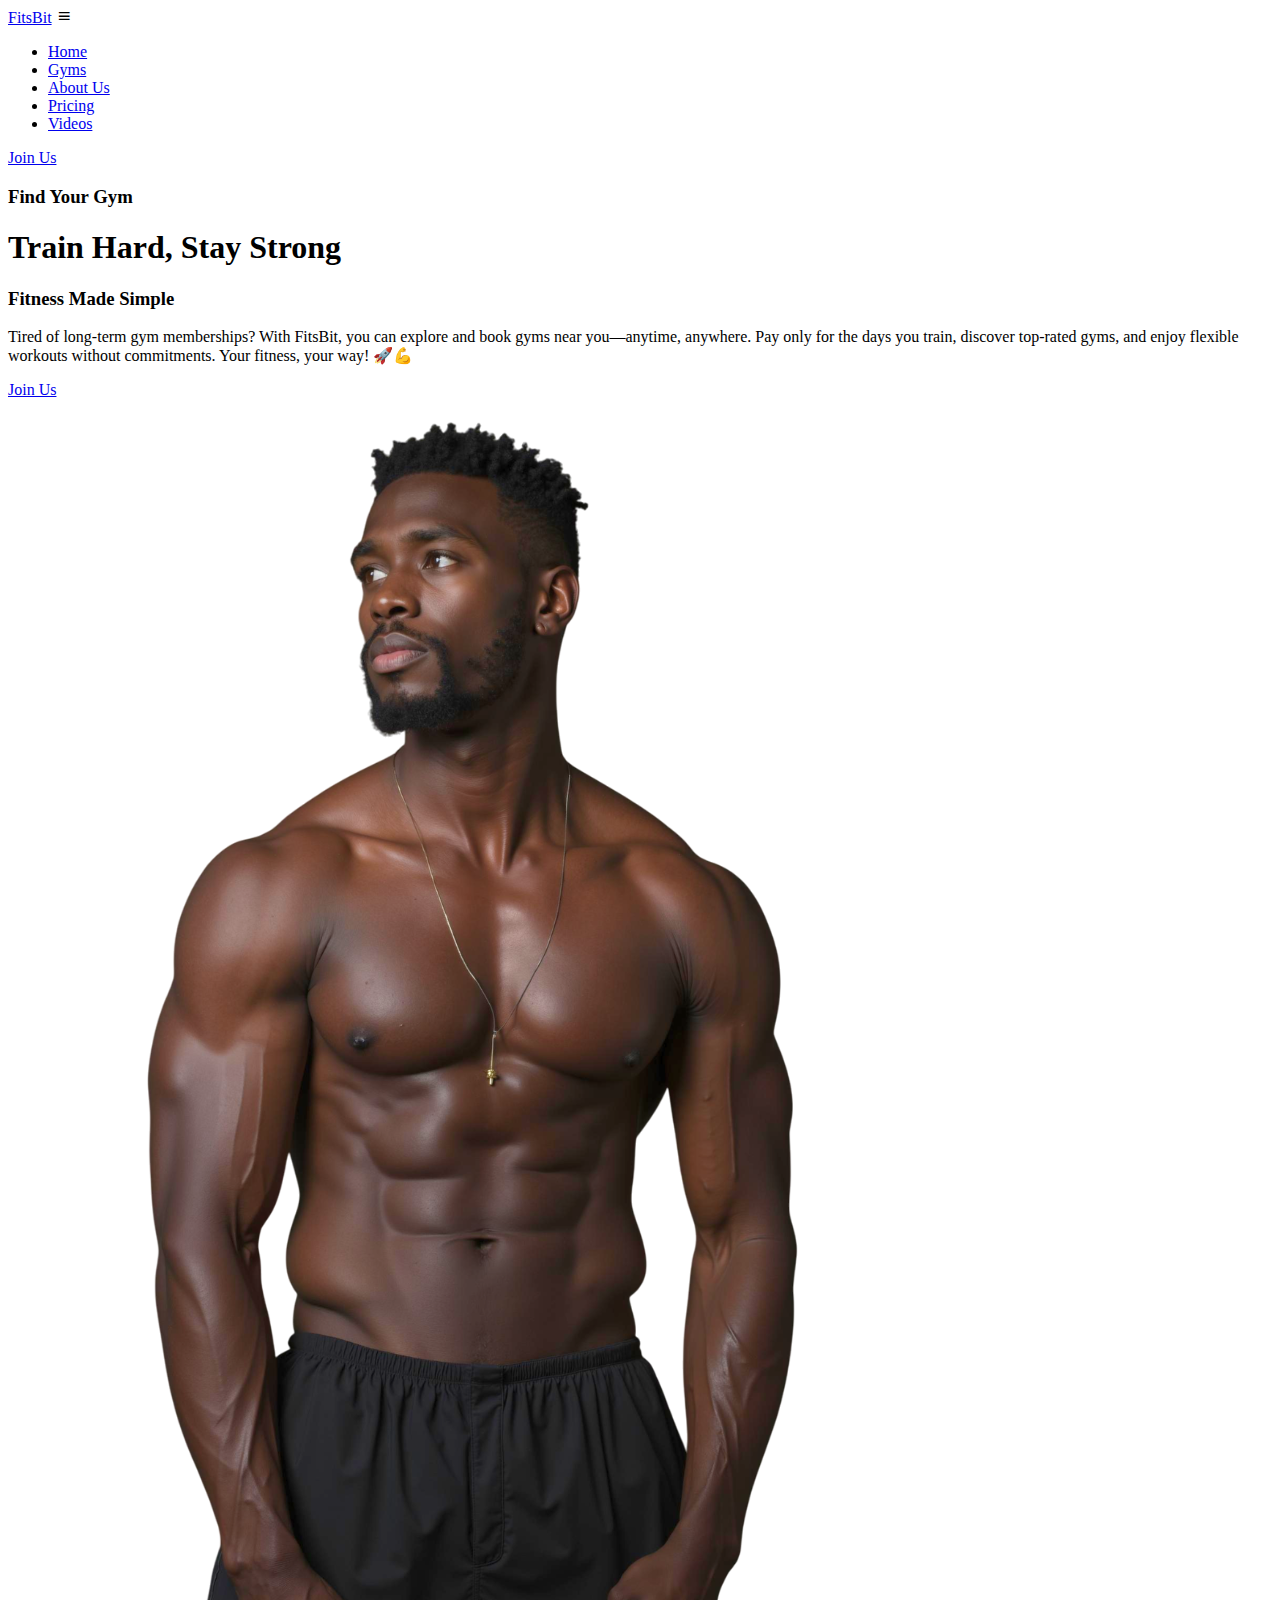
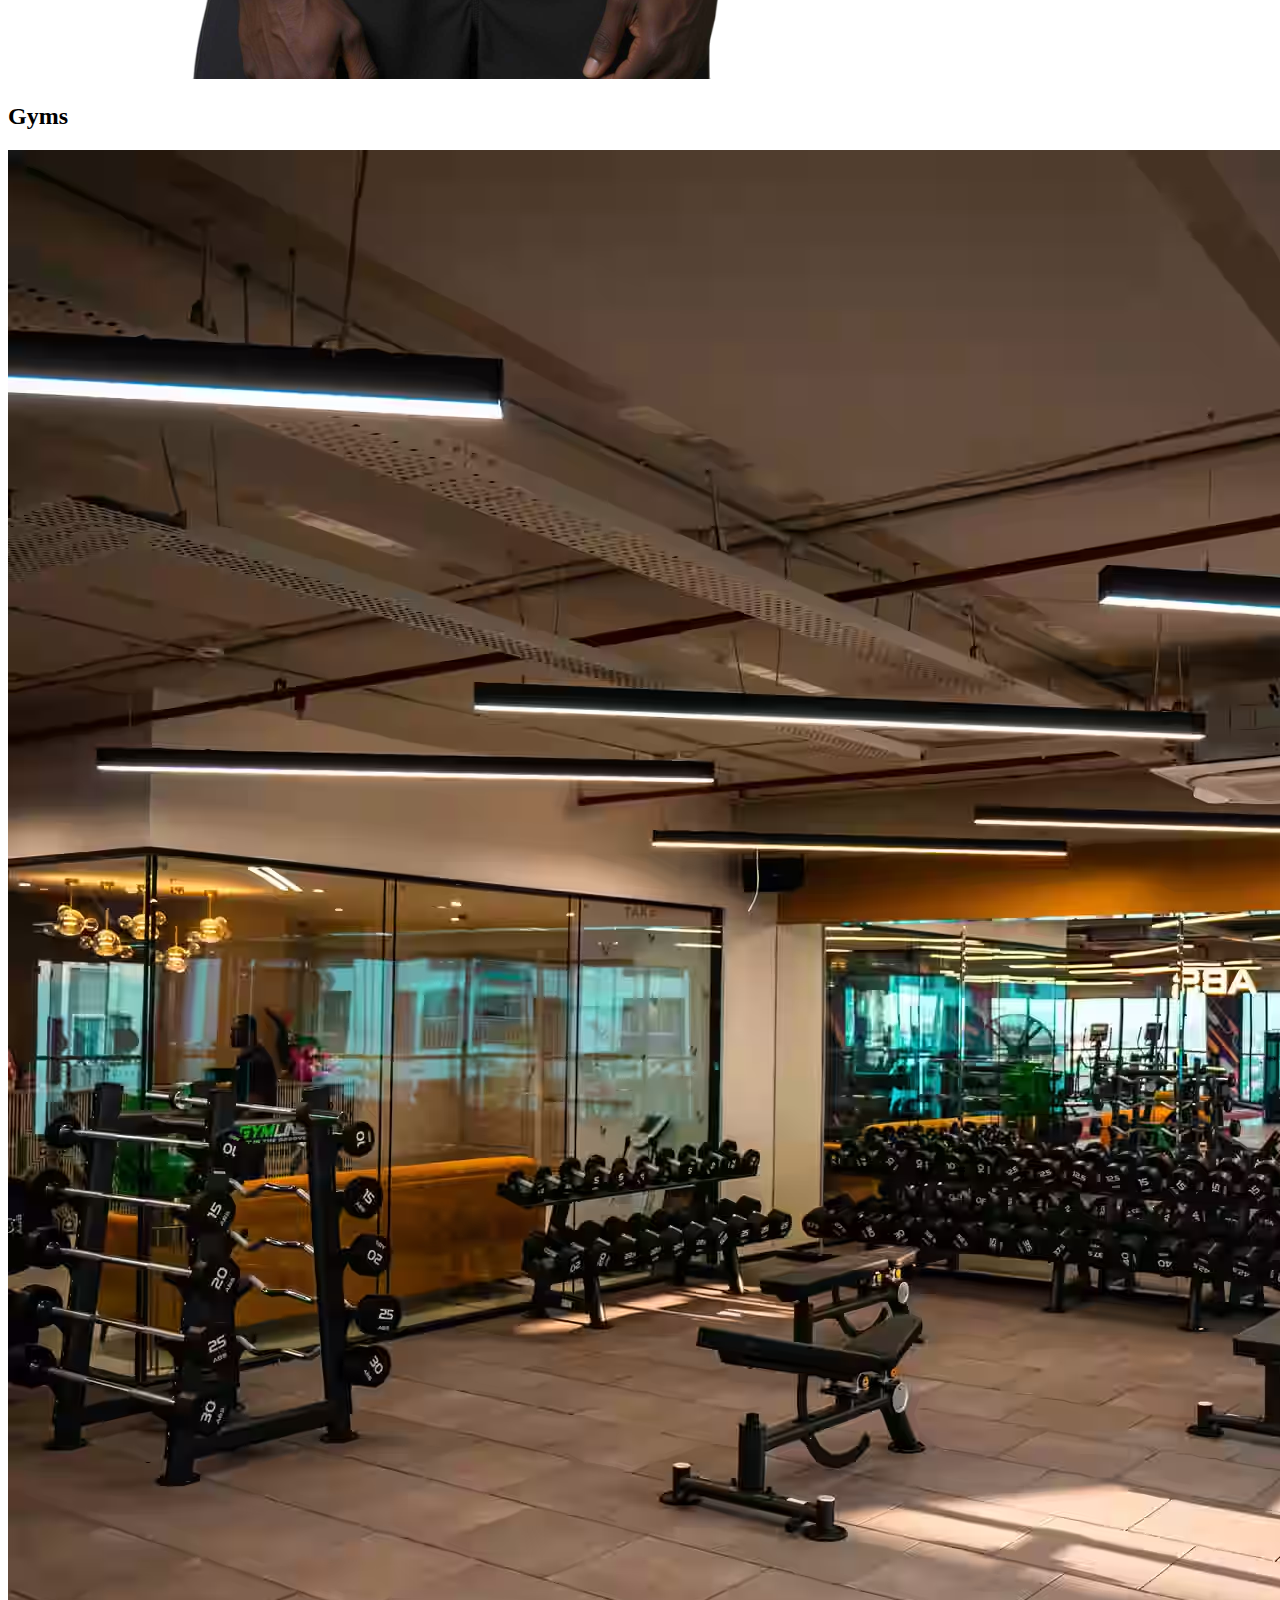
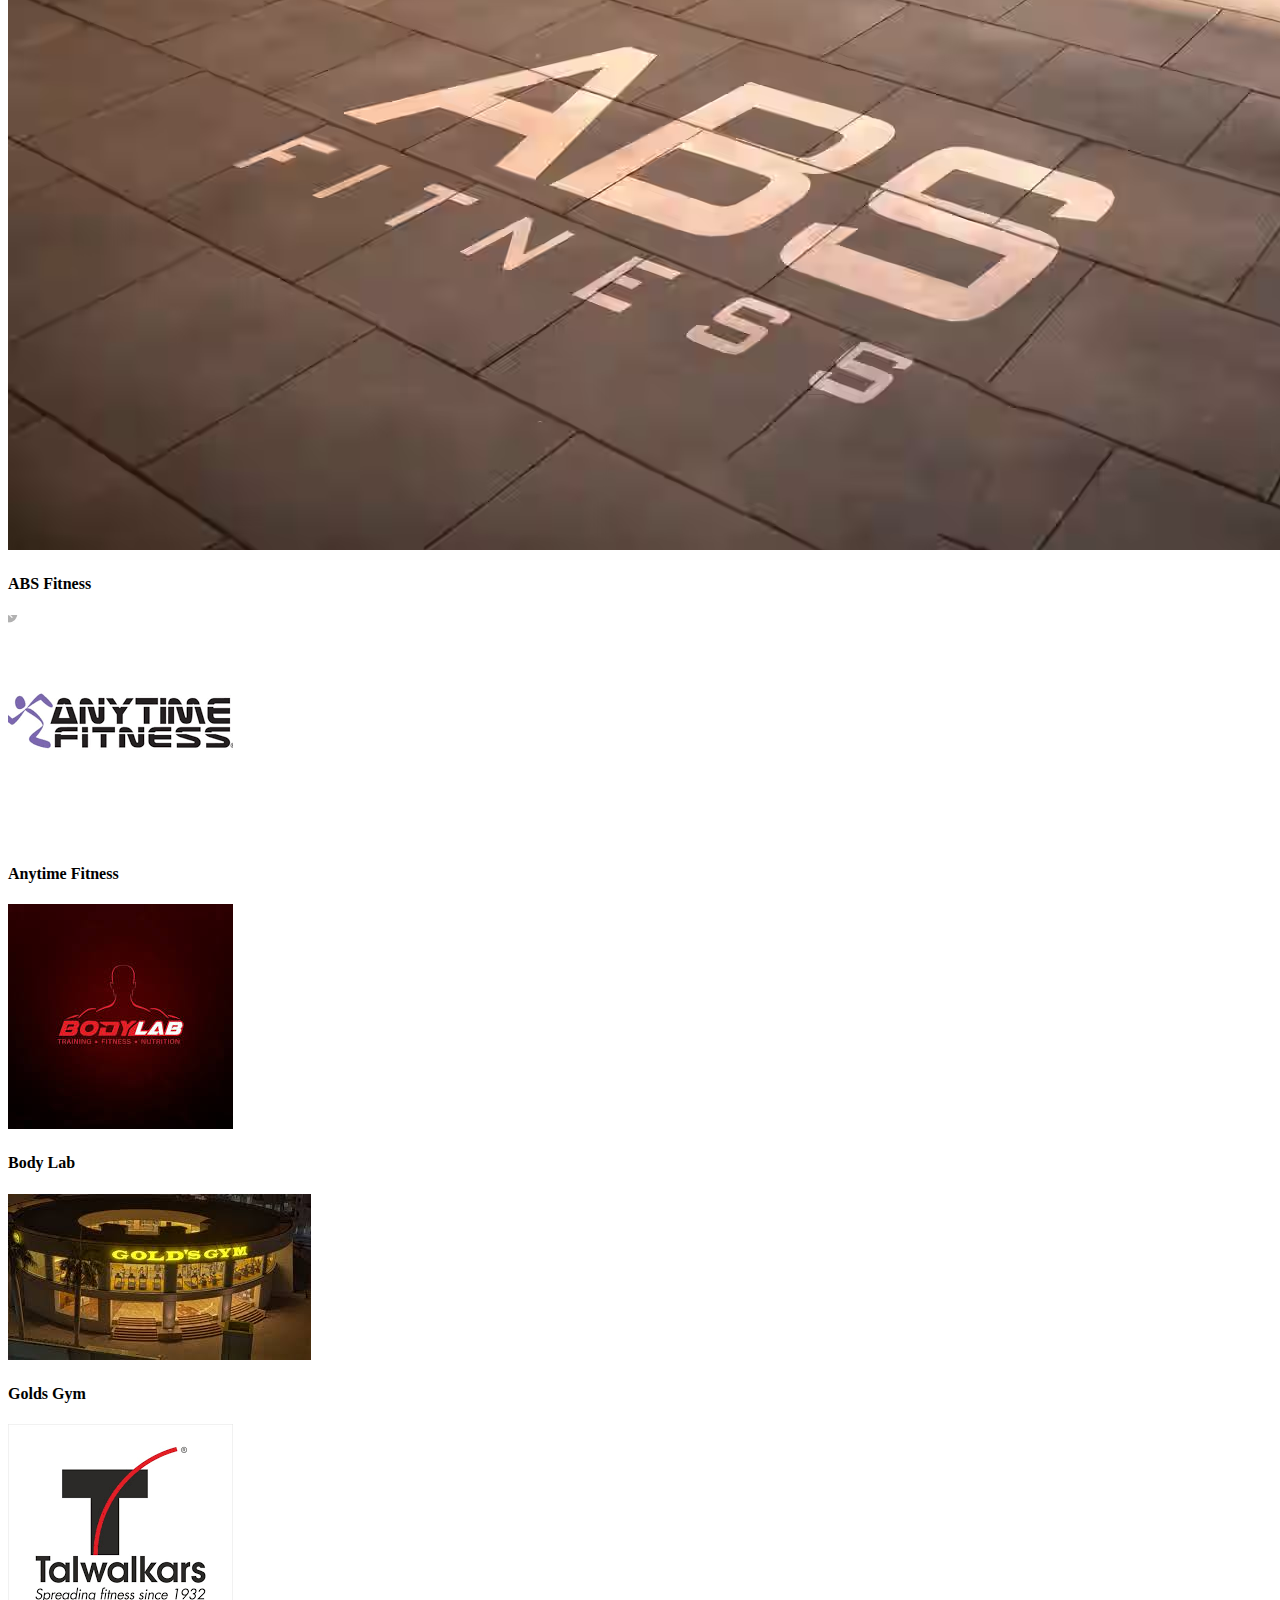
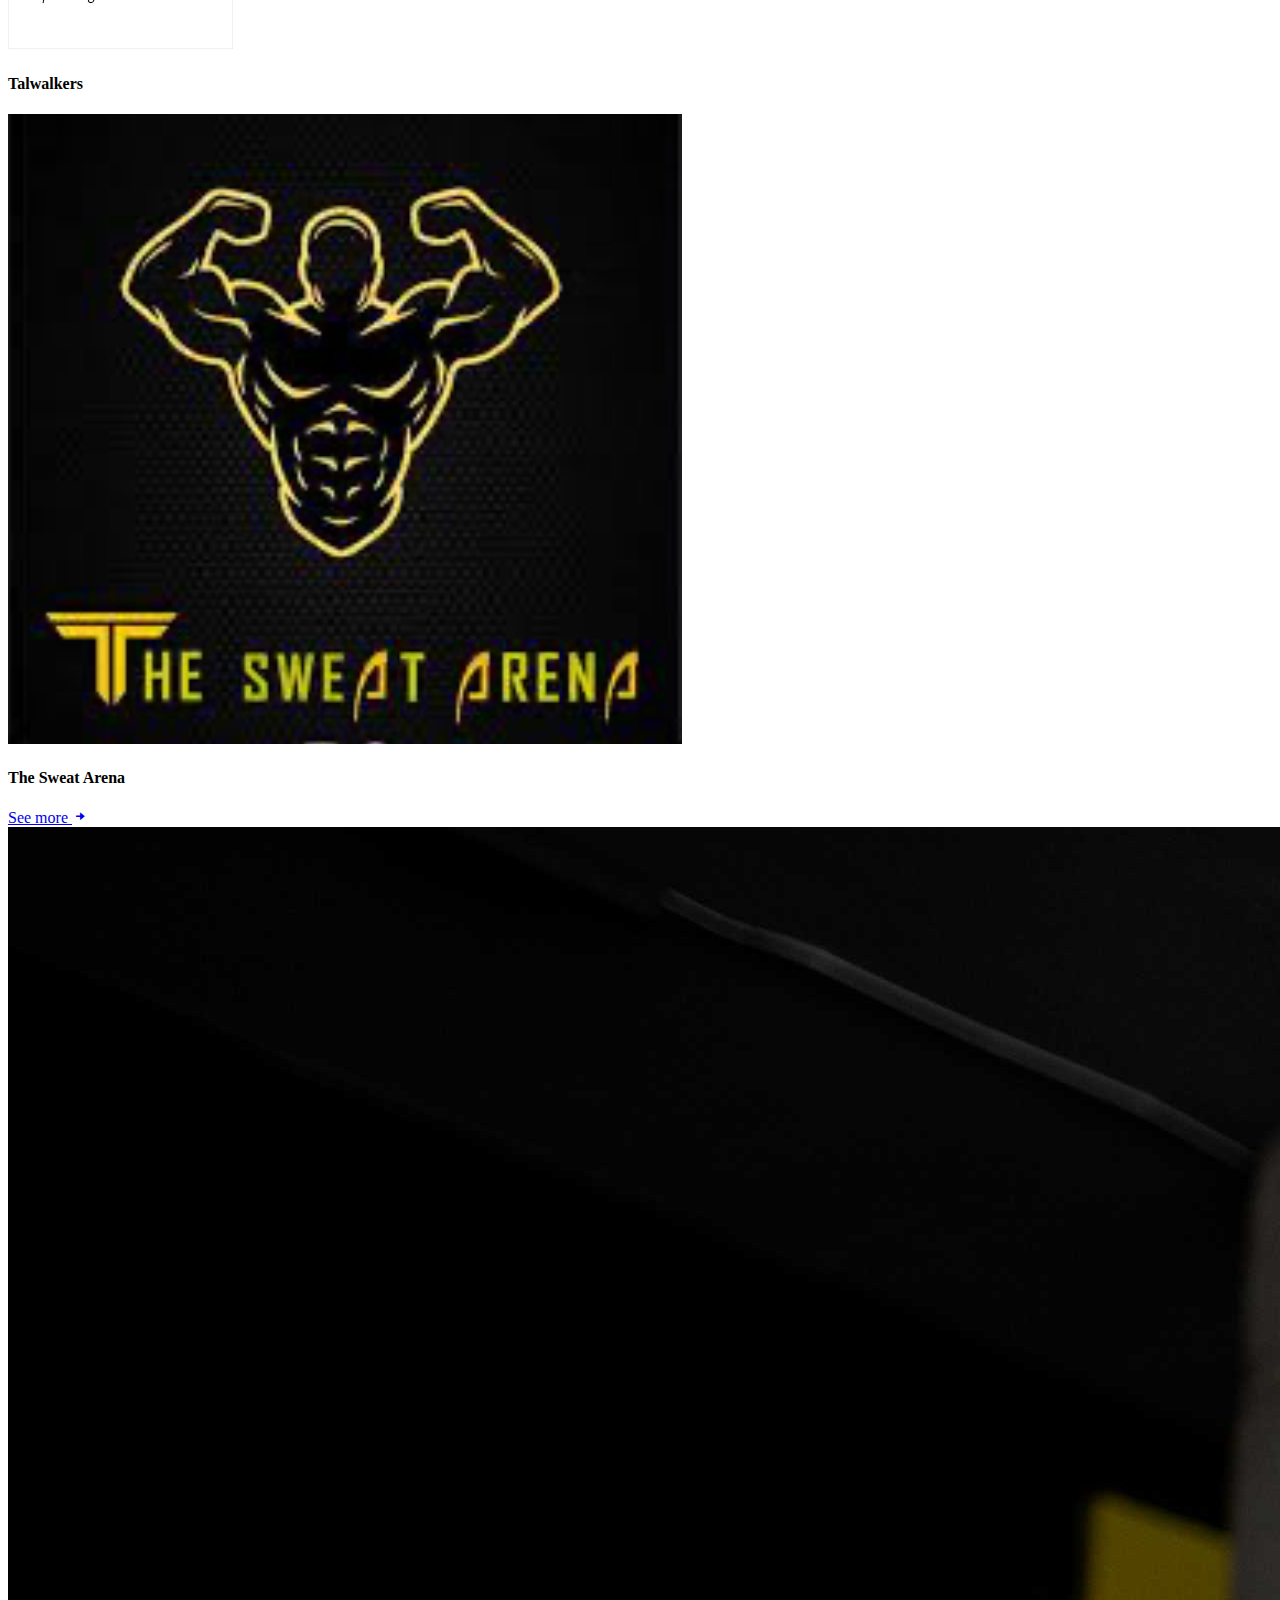
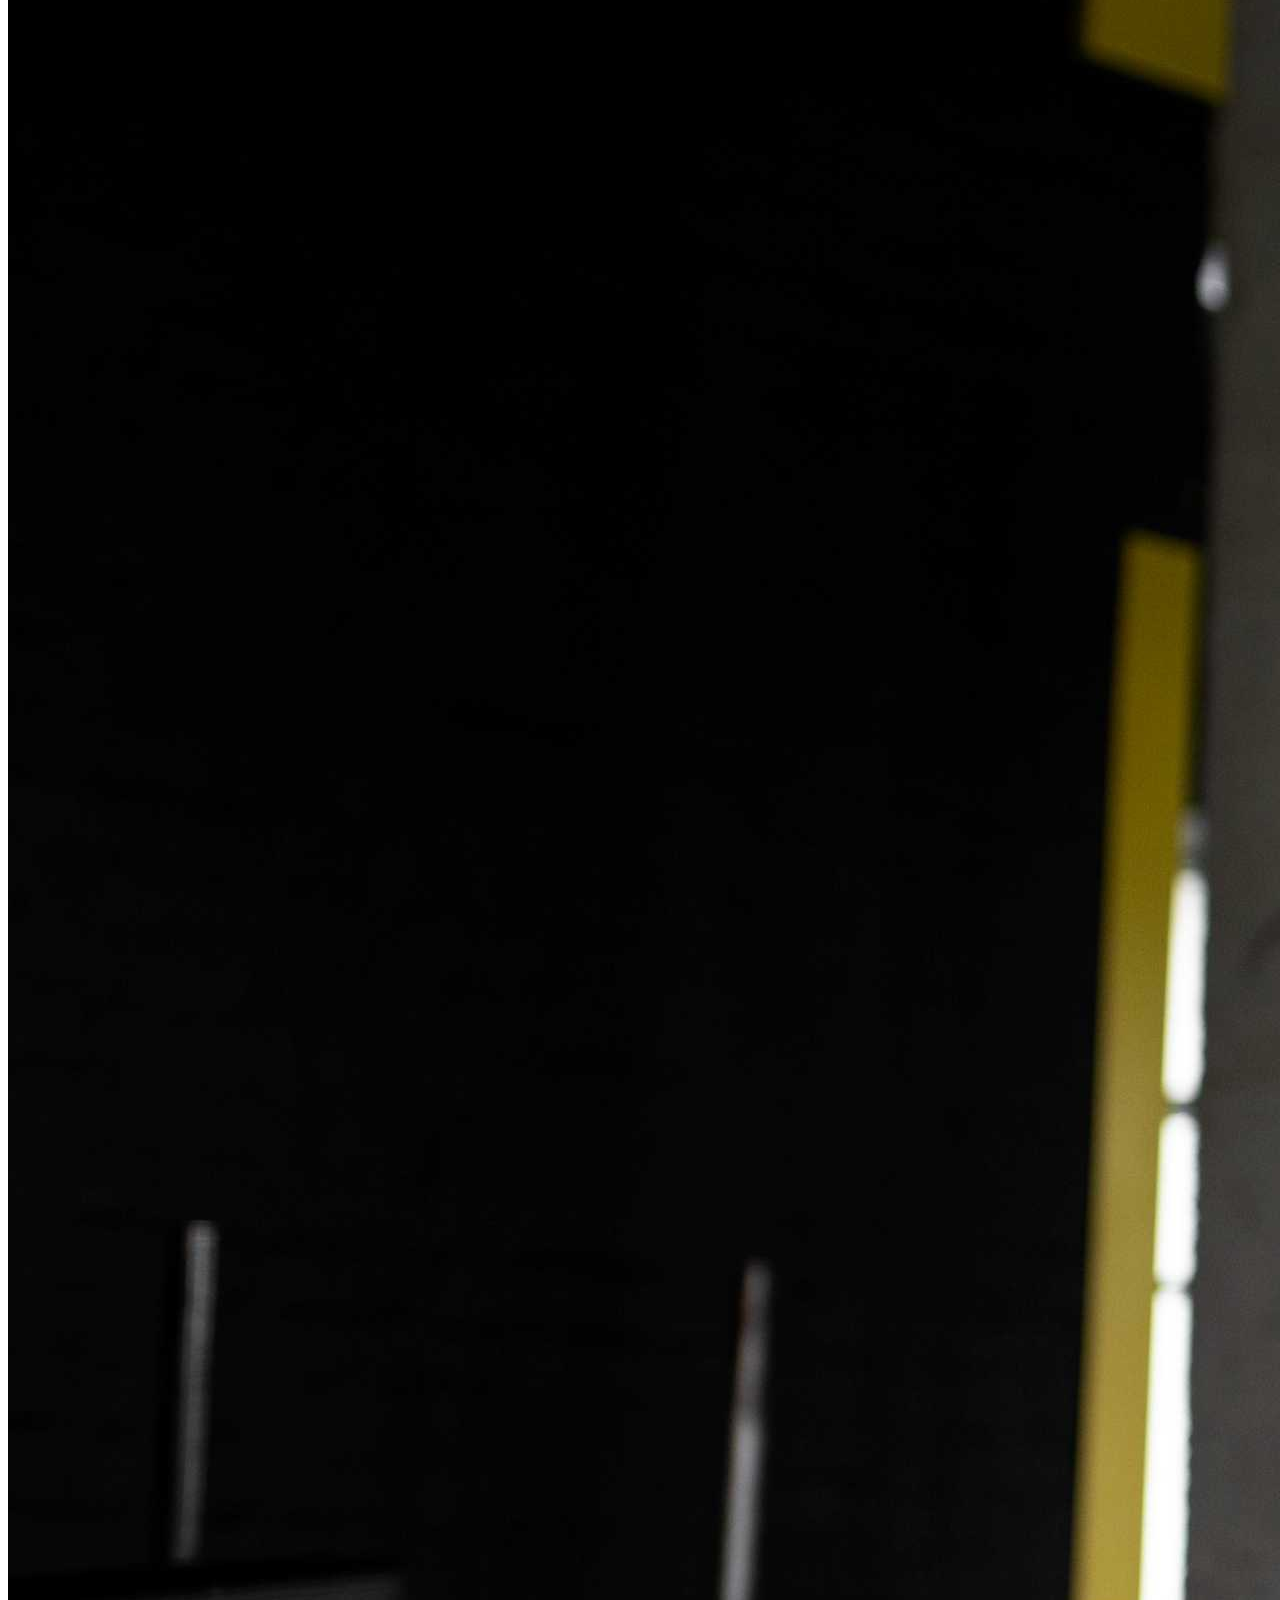
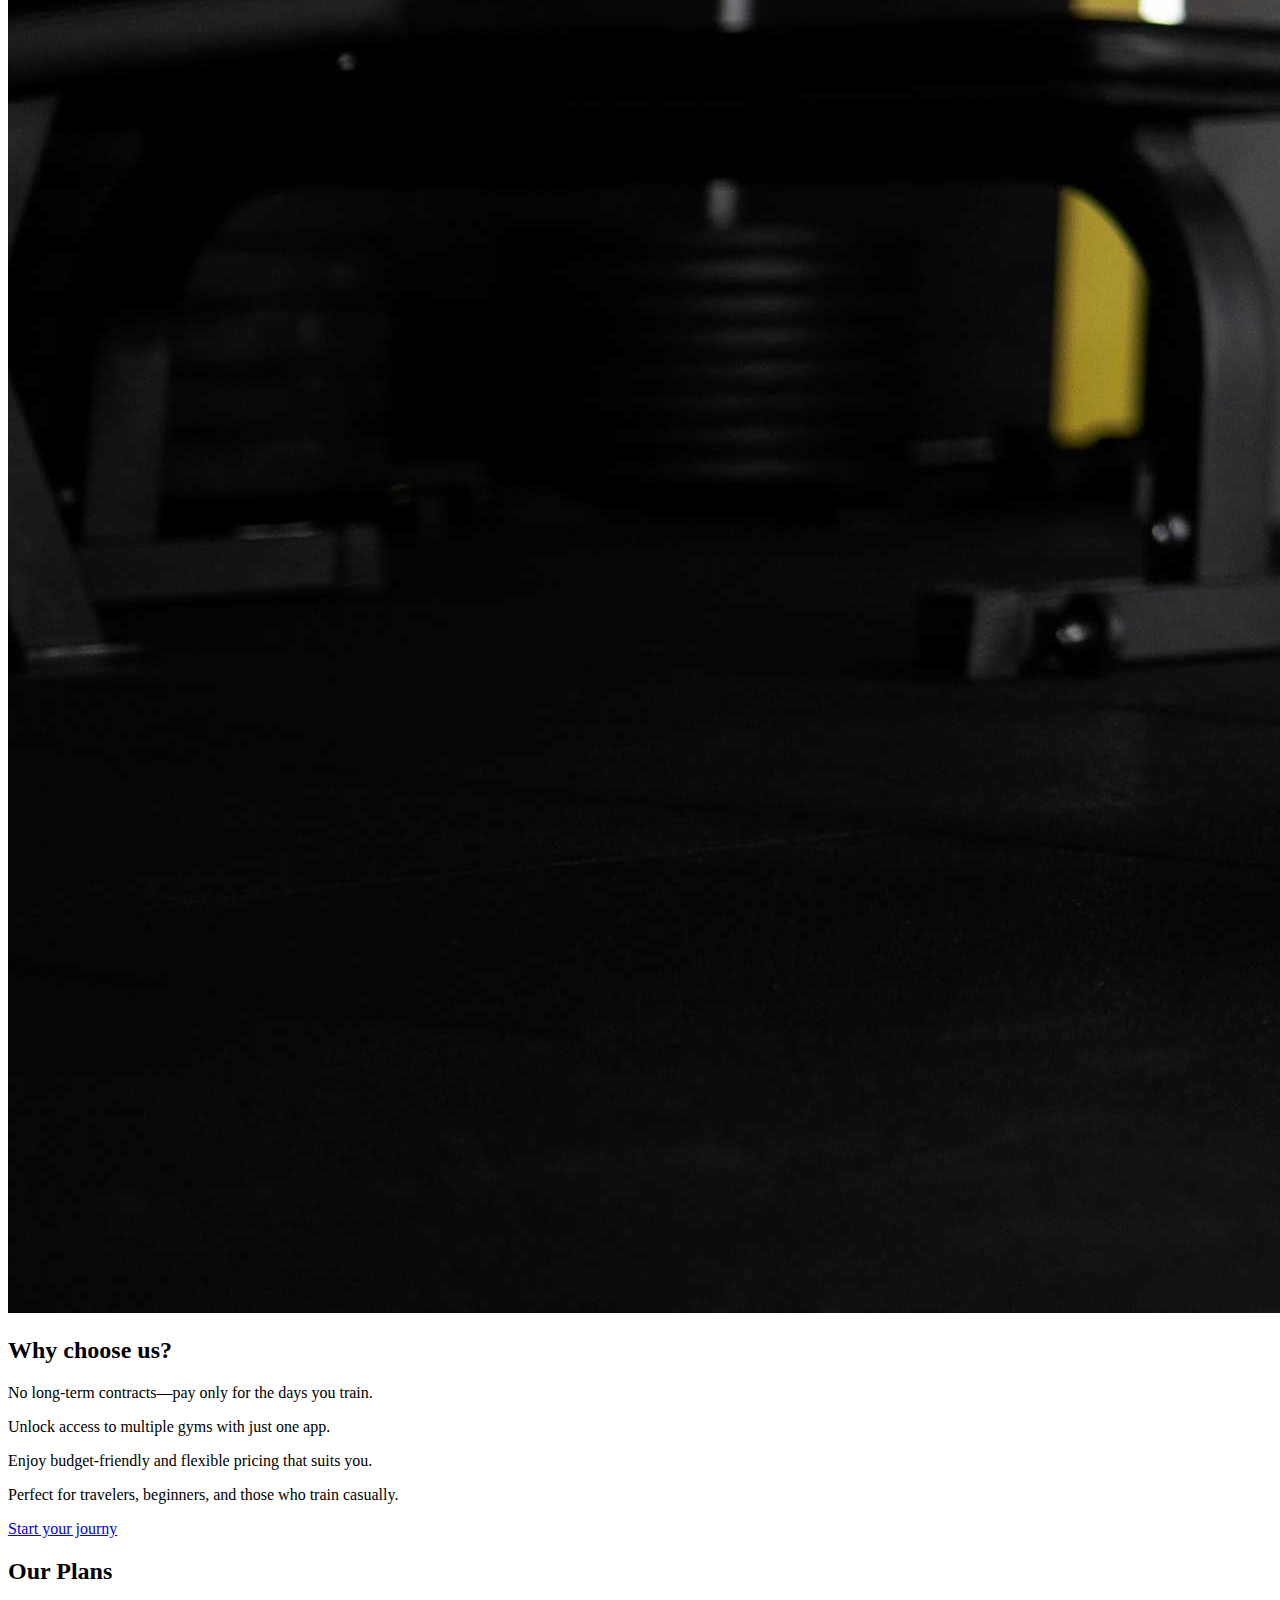
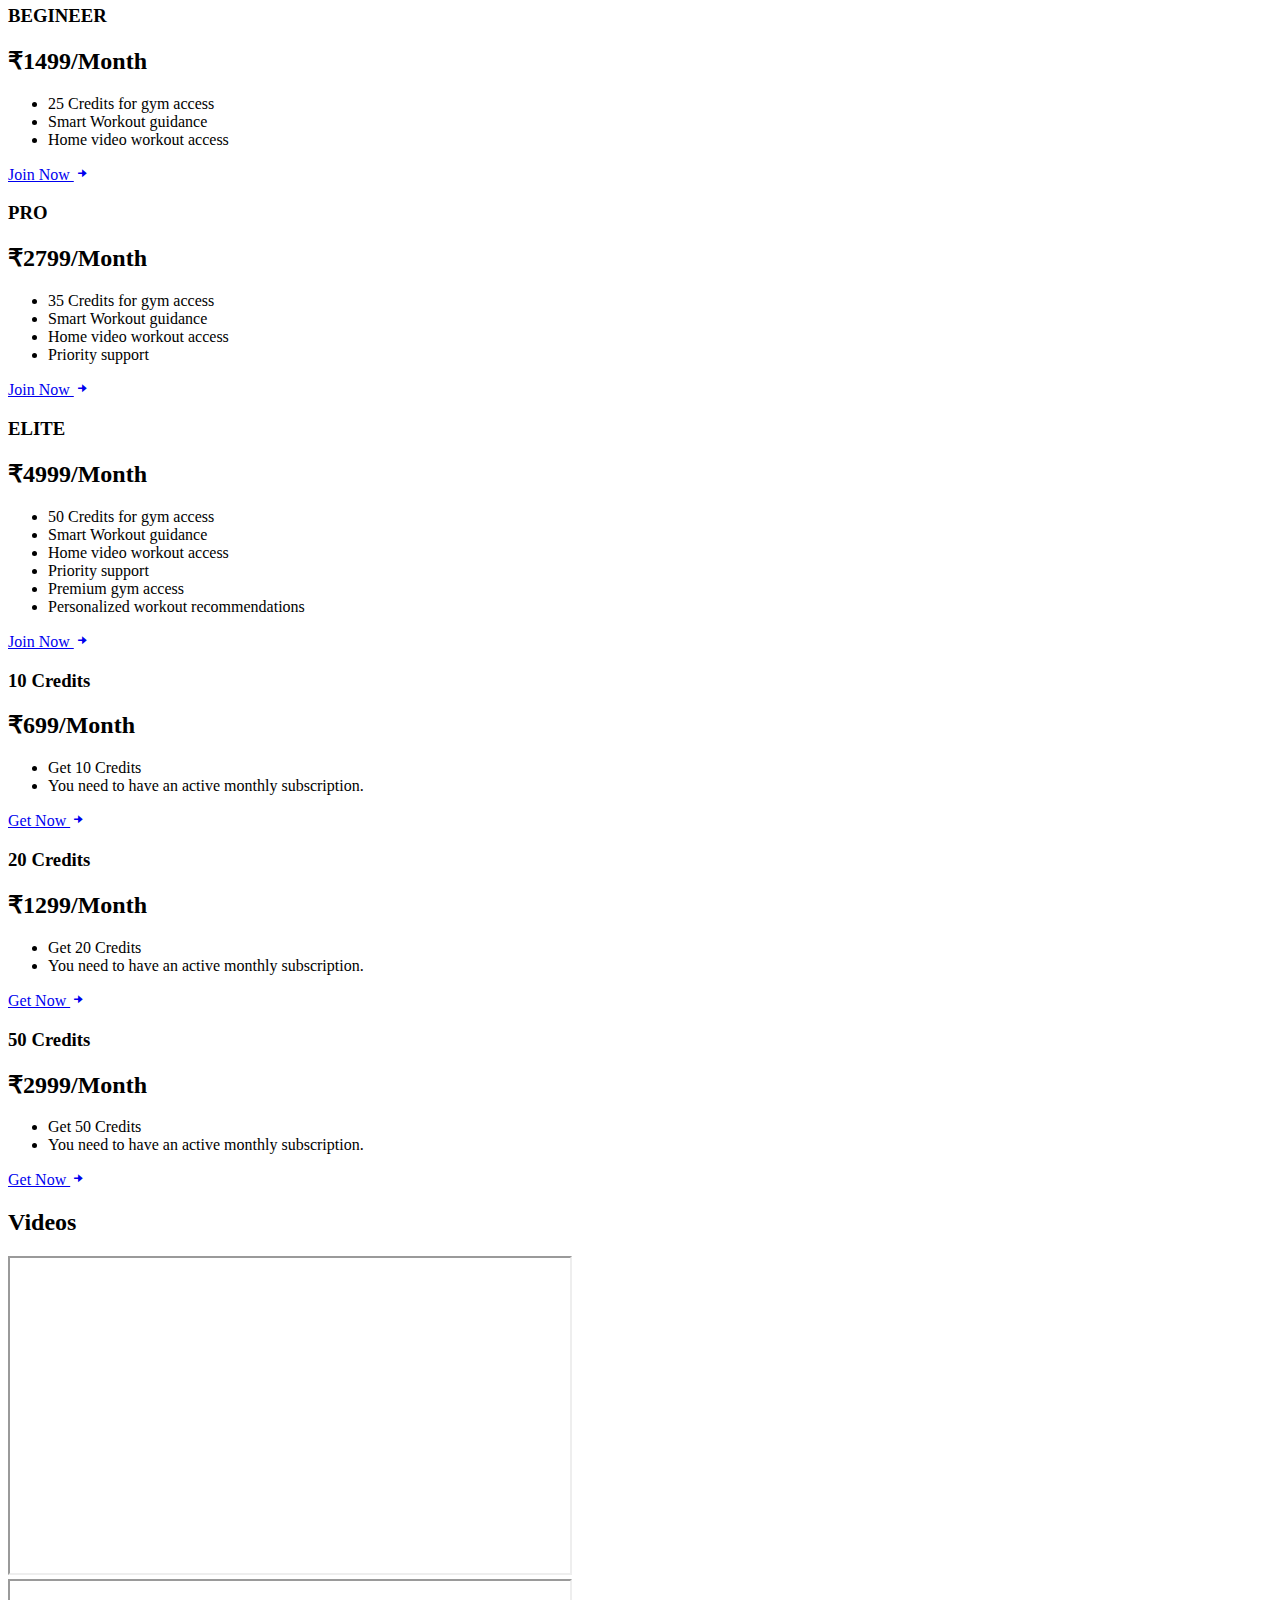
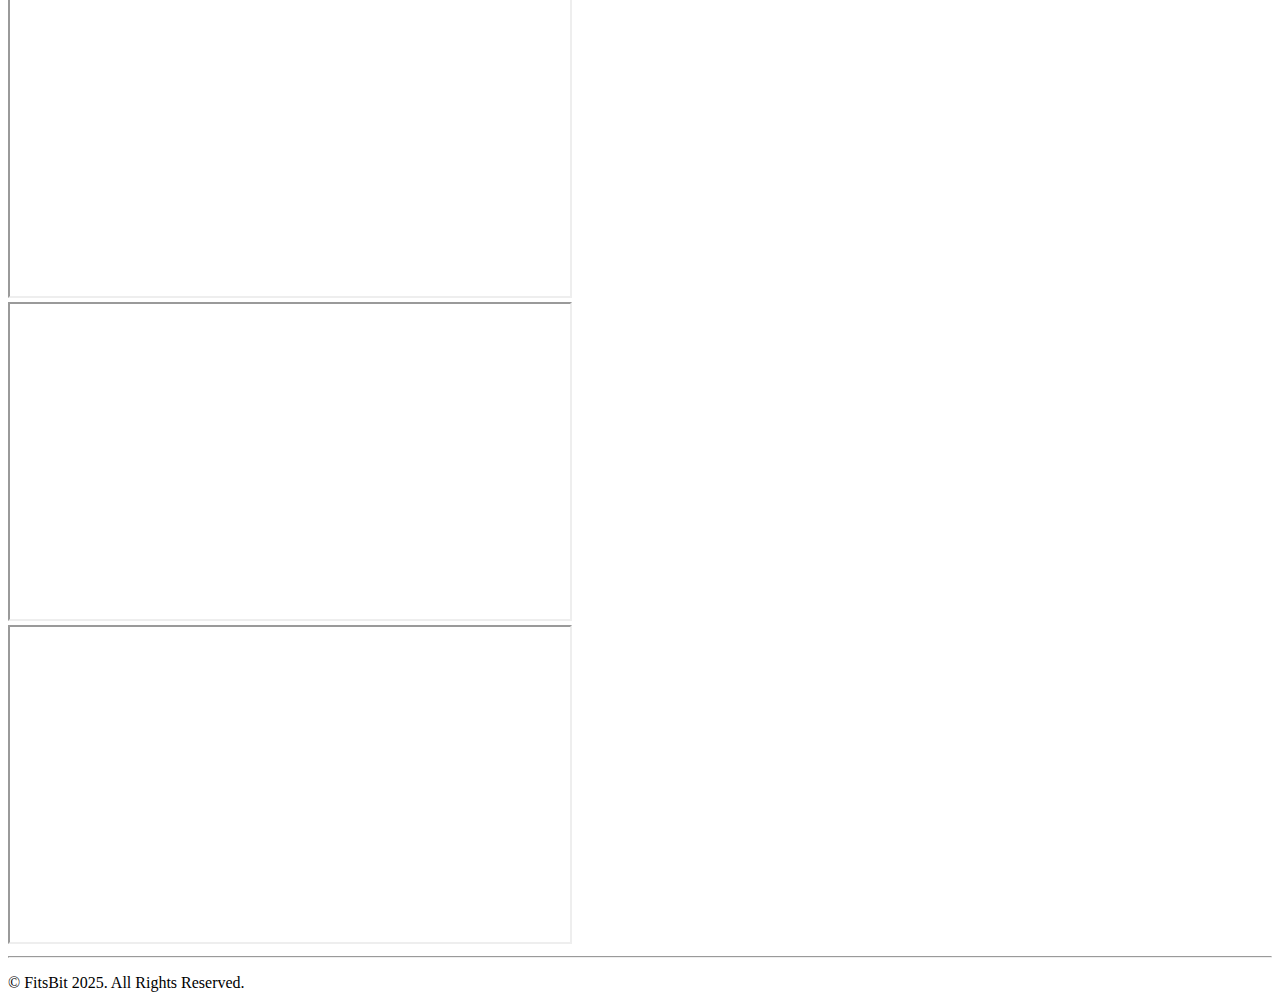
==== index.html @ 2240b5da "Update index.html" ====
<!DOCTYPE html>
<html lang="en">

<head>
    <meta charset="UTF-8">
    <meta name="viewport" content="width=device-width, initial-scale=1.0">
    <title>FitsBit</title>
    <link href='https://unpkg.com/boxicons@2.1.4/css/boxicons.min.css' rel='stylesheet'>
    <link rel="stylesheet" href="/FitsBit/style.css">
</head>

<body>

    <!-- Header Code -->

    <header>
        <a href="#home" class="logo">Fits<span>Bit</span></a>

        <div class='bx bx-menu' id="menu-icon"></div>

        <ul class="navbar">
            <li><a href="#home">Home</a></li>
            <li><a href="#gyms">Gyms</a></li>
            <li><a href="#about">About Us</a></li>
            <li><a href="#plans">Pricing</a></li>
            <li><a href="#videos">Videos</a></li>
        </ul>

        <div class="top-btn">
            <a href="#" class="nav-btn">Join Us</a>
        </div>
    </header>

    <!-- Home Code -->
    <section class="home" id="home">
        <div class="home-content">

            <h3>Find Your Gym</h3>
            <h1>Train Hard, Stay Strong</h1>
            <h3><span class="multiple-text">Fitness Made Simple</span></h3>

            <p>Tired of long-term gym memberships? With FitsBit, you can explore and book gyms near you—anytime,
                anywhere. Pay only for the days you train, discover top-rated gyms, and enjoy flexible workouts without
                commitments. Your fitness, your way! 🚀💪
            </p>

            <a href="#" class="btn">Join Us</a>

        </div>

        <div class="home-img">
            <img src="/Source-Images/home-subject.png" alt="">
        </div>

    </section>

    <!-- Gyms Code -->

    <section class="gyms" id="gyms">

        <h2 class="heading">Gyms</h2>

        <div class="gyms-content">

            <div class="row">
                <img src="/Source-Images/ABS-Fitness.jpg" alt="">

                <h4>ABS Fitness</h4>
            </div>

            <div class="row">
                <img src="/Source-Images/Anytime-fitness.png" alt="">

                <h4>Anytime Fitness</h4>
            </div>

            <div class="row">
                <img src="/Source-Images/Body-Lab.jpeg" alt="">

                <h4>Body Lab</h4>
            </div>

            <div class="row">
                <img src="/Source-Images/Golds-gym.jpeg" alt="">

                <h4>Golds Gym</h4>
            </div>

            <div class="row">
                <img src="/Source-Images/talwalkers.png" alt="">

                <h4>Talwalkers</h4>
            </div>

            <div class="row">
                <img src="/Source-Images/The-sweat-arena.png" alt="">

                <h4>The Sweat Arena</h4>
            </div>

        </div>
        <div class="gyms-btn">
            <a href="#" class="btn">
                See more
                <i class='bx bxs-right-arrow-alt'></i>
            </a>
        </div>
    </section>

    <!-- About Us Code -->

    <section class="about" id="about">
        <div class="about-img">
            <img src="/Source-Images/About-Us.jpg" alt="">
        </div>

        <div class="about-content">

            <h2 class="heading">Why choose us?</h2>

            <p>No long-term contracts—pay only for the days you train.</p>
            <p>Unlock access to multiple gyms with just one app.</p>
            <p>Enjoy budget-friendly and flexible pricing that suits you.</p>
            <p>Perfect for travelers, beginners, and those who train casually.</p>

            <a href="#" class="btn">Start your journy</a>
        </div>

        <!-- Pricing Code -->

    </section>

    <section class="plans" id="plans">

        <h2 class="heading">Our <span>Plans</span></h2>

        <div class="plans-content">

            <div class="box">
                <h3>BEGINEER</h3>
                <h2><span>₹1499/Month</span></h2>

                <ul>
                    <li>25 Credits for gym access</li>
                    <li>Smart Workout guidance</li>
                    <li>Home video workout access</li>
                </ul>
                <a href="#">
                    Join Now
                    <i class='bx bxs-right-arrow-alt'></i>
                </a>
            </div>

            <div class="box">
                <h3>PRO</h3>
                <h2><span>₹2799/Month</span></h2>

                <ul>
                    <li>35 Credits for gym access</li>
                    <li>Smart Workout guidance</li>
                    <li>Home video workout access</li>
                    <li>Priority support</li>
                </ul>
                <a href="#">
                    Join Now
                    <i class='bx bxs-right-arrow-alt'></i>
                </a>
            </div>

            <div class="box">
                <h3>ELITE</h3>
                <h2><span>₹4999/Month</span></h2>

                <ul>
                    <li>50 Credits for gym access</li>
                    <li>Smart Workout guidance</li>
                    <li>Home video workout access</li>
                    <li>Priority support</li>
                    <li>Premium gym access</li>
                    <li>Personalized workout recommendations</li>
                </ul>
                <a href="#">
                    Join Now
                    <i class='bx bxs-right-arrow-alt'></i>
                </a>
            </div>

            <div class="box">
                <h3>10 Credits</h3>
                <h2><span>₹699/Month</span></h2>

                <ul>
                    <li>Get 10 Credits</li>
                    <li>You need to have an active monthly subscription.</li>
                </ul>
                <a href="#">
                    Get Now
                    <i class='bx bxs-right-arrow-alt'></i>
                </a>
            </div>

            <div class="box">
                <h3>20 Credits</h3>
                <h2><span>₹1299/Month</span></h2>

                <ul>
                    <li>Get 20 Credits</li>
                    <li>You need to have an active monthly subscription.</li>
                </ul>
                <a href="#">
                    Get Now
                    <i class='bx bxs-right-arrow-alt'></i>
                </a>
            </div>

            <div class="box">
                <h3>50 Credits</h3>
                <h2><span>₹2999/Month</span></h2>

                <ul>
                    <li>Get 50 Credits</li>
                    <li>You need to have an active monthly subscription.</li>
                </ul>
                <a href="#">
                    Get Now
                    <i class='bx bxs-right-arrow-alt'></i>
                </a>
            </div>
        </div>

    </section>

    <!-- Video's code -->

    <section class="videos" id="videos">
        <h2 class="heading">Videos</h2>

        <div class="preview">

            <div class="view">
                <iframe width="560" height="315" src="https://www.youtube.com/embed/8Nkfuhxsl-0?si=-DnAO59CWNI2ZlK3"
                    allow="accelerometer; autoplay; clipboard-write; encrypted-media; gyroscope; picture-in-picture; web-share"
                    referrerpolicy="strict-origin-when-cross-origin" allowfullscreen></iframe>
            </div>

            <div class="view">
                <iframe width="560" height="315" src="https://www.youtube.com/embed/QXtXEug0PLU?si=q84MA4tg3Xcu-kEi"
                    allow="accelerometer; autoplay; clipboard-write; encrypted-media; gyroscope; picture-in-picture; web-share"
                    referrerpolicy="strict-origin-when-cross-origin" allowfullscreen></iframe>
            </div>

            <div class="view">
                <iframe width="560" height="315" src="https://www.youtube.com/embed/fX36liNtKzw?si=RrBTQbqaBIJDaEFw"
                    allow="accelerometer; autoplay; clipboard-write; encrypted-media; gyroscope; picture-in-picture; web-share"
                    referrerpolicy="strict-origin-when-cross-origin" allowfullscreen></iframe>
            </div>

            <div class="view">
                <iframe width="560" height="315" src="https://www.youtube.com/embed/zD266B2jk0s?si=Mig2utJ-Lm8BcbbY"
                    allow="accelerometer; autoplay; clipboard-write; encrypted-media; gyroscope; picture-in-picture; web-share"
                    referrerpolicy="strict-origin-when-cross-origin" allowfullscreen></iframe>
            </div>

        </div>
    </section>

    <hr>
    
    <footer>
        <div class="footer">
            <p>© FitsBit 2025. All Rights Reserved.</p>
        </div>
    </footer>

</body>

</html>
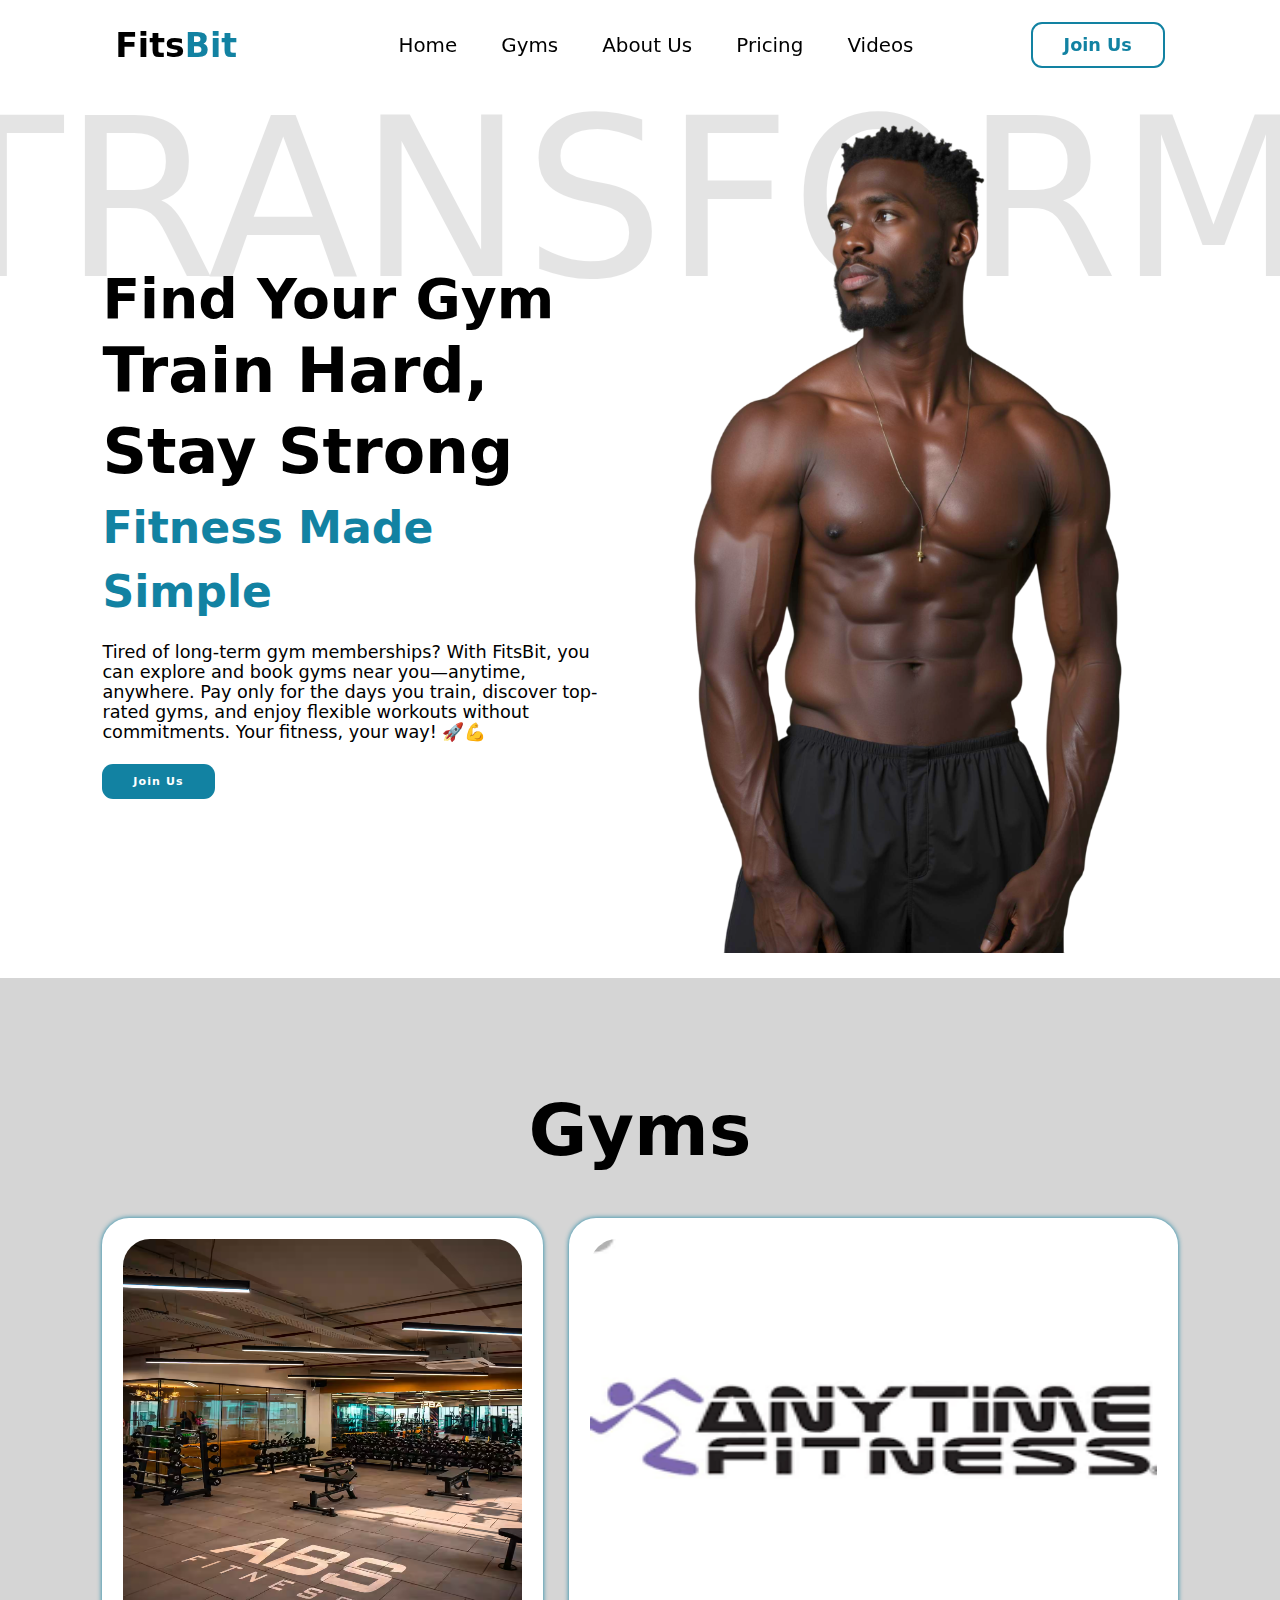
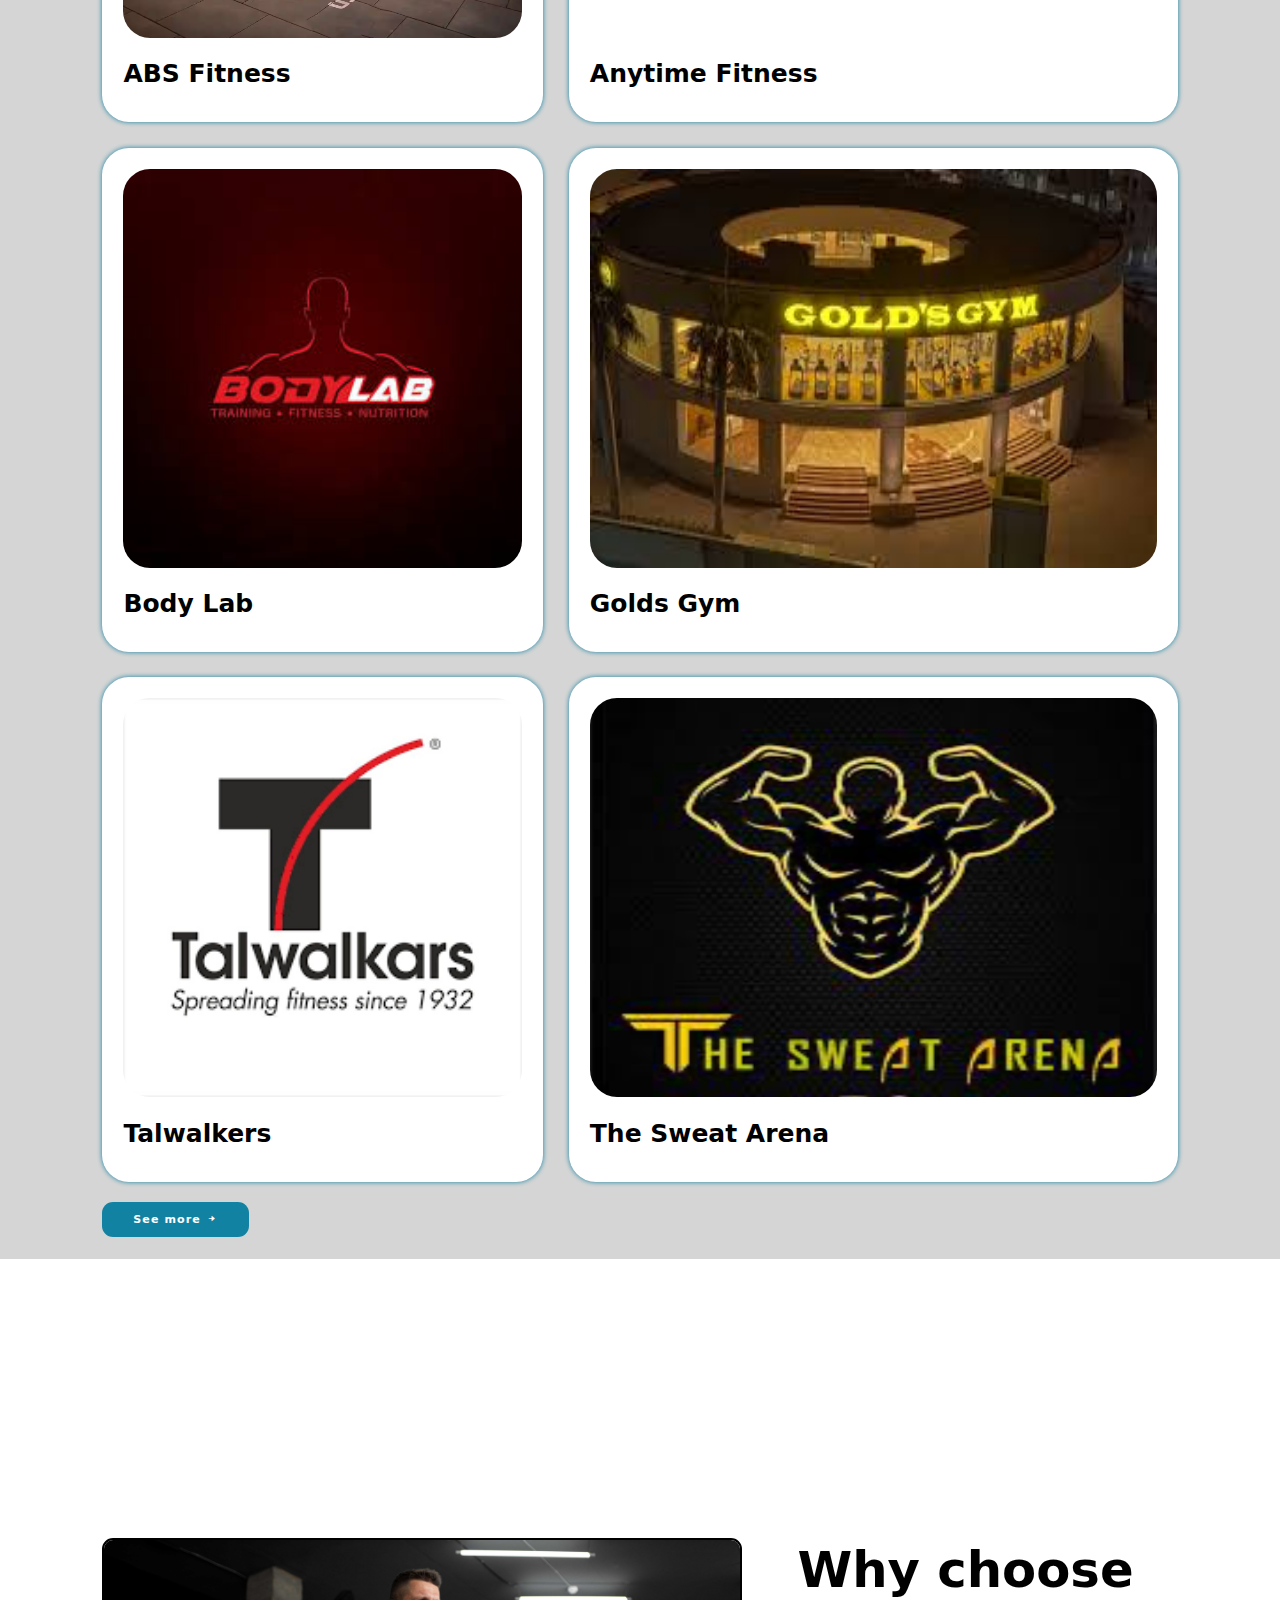
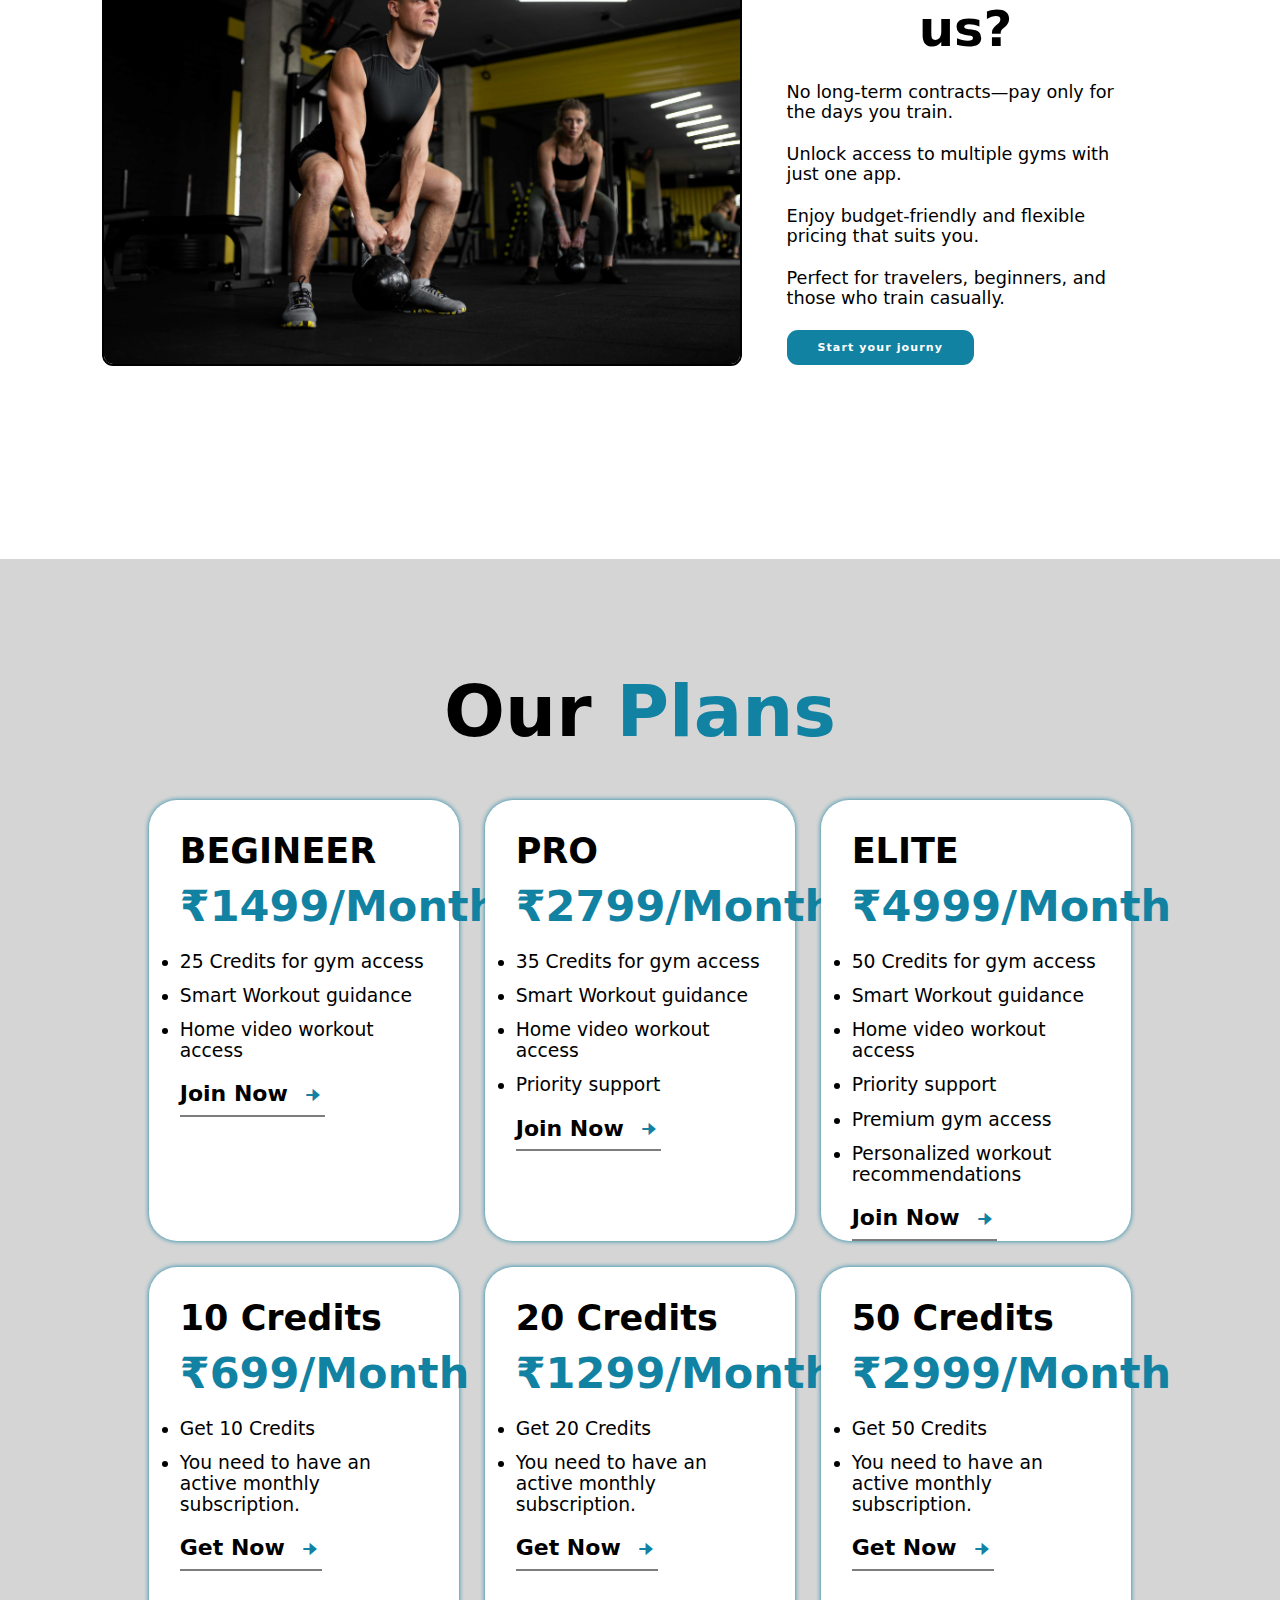
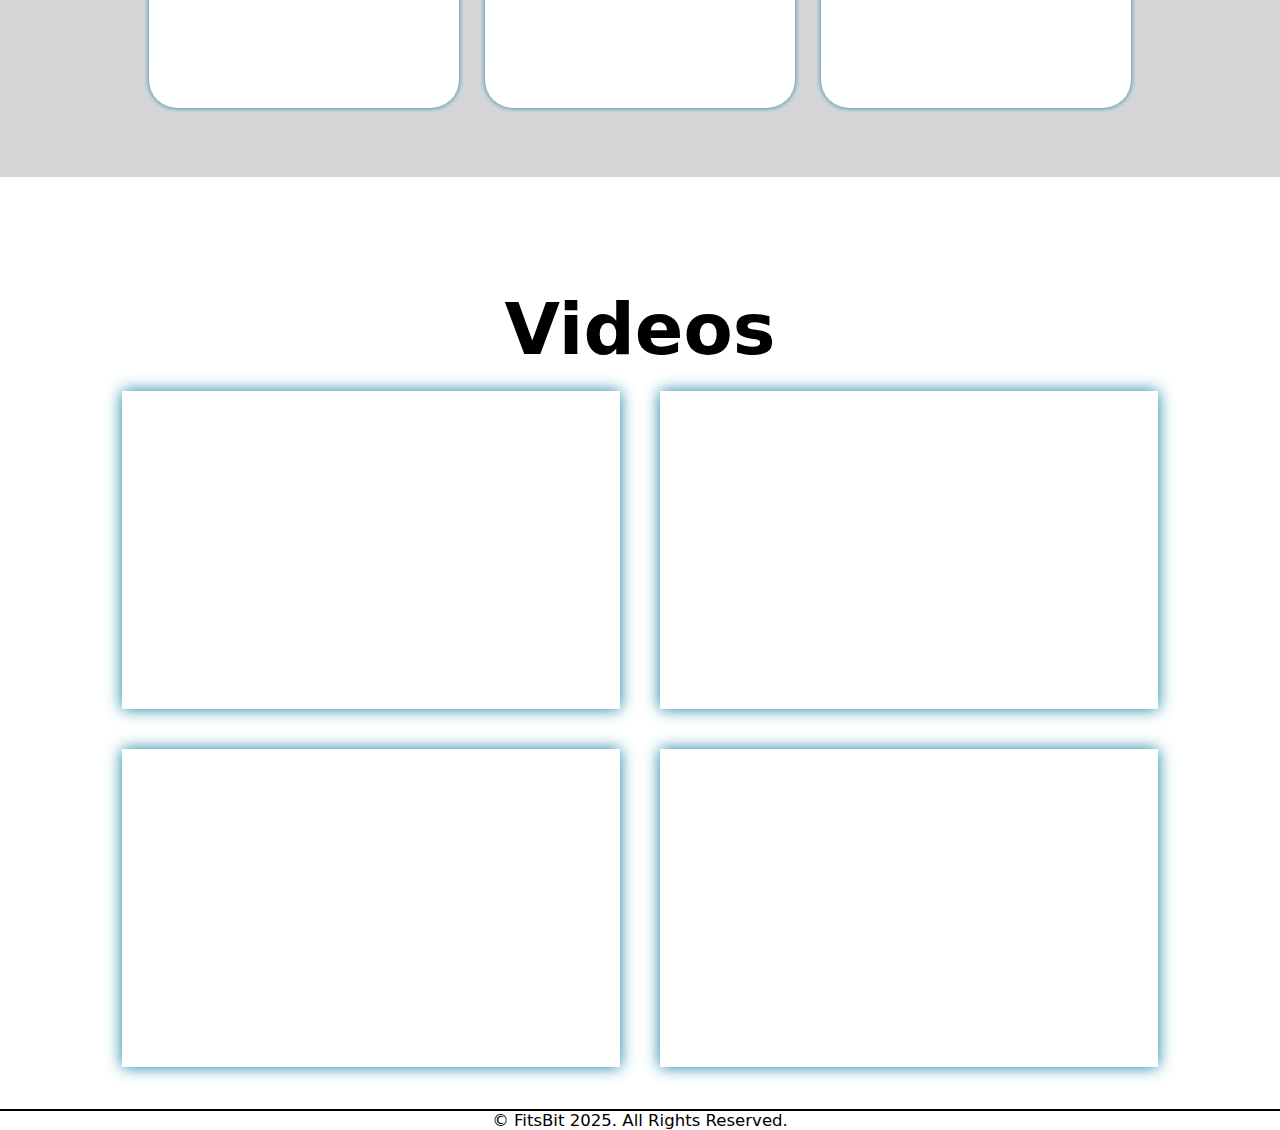
==== commit b587291a: "index edit" ====
--- a/index.html
+++ b/index.html
@@ -6,7 +6,7 @@
     <meta name="viewport" content="width=device-width, initial-scale=1.0">
     <title>FitsBit</title>
     <link href='https://unpkg.com/boxicons@2.1.4/css/boxicons.min.css' rel='stylesheet'>
-    <link rel="stylesheet" href="/FitsBit/style.css">
+    <link rel="stylesheet" href="/style.css">
 </head>
 
 <body>
--- a/style.css
+++ b/style.css
@@ -0,0 +1,376 @@
+* {
+    margin: 0px;
+    padding: 0px;
+    box-sizing: border-box;
+    text-decoration: none;
+    list-style: none;
+    border: none;
+    outline: none;
+    scroll-behavior: smooth;
+    font-family: system-ui, -apple-system, BlinkMacSystemFont, 'Segoe UI', Roboto, Oxygen, Ubuntu, Cantarell, 'Open Sans', 'Helvetica Neue', sans-serif;   
+}
+
+:root {
+    --bg-color: #ffffff;
+    --snd-bg-color: #d5d5d5;
+    --text-color: #000000;
+    --main-color: #1282A2;
+}
+
+html {
+    font-size: 69%;
+    overflow-x: hidden;
+}
+
+body {
+    background-color: var(--bg-color);
+    color: var(--text-color);
+}
+
+section {
+    min-height: 100vh;
+    padding: 10rem 8% 2rem;
+}
+
+/* Header Code */
+
+header {
+    position: fixed;
+    width: 100%;
+    top: 0;
+    right: 0;
+    z-index: 1000;
+    display: flex;
+    justify-content: space-between;
+    align-items: center;
+    padding: 2rem 9%;
+    background: rgba(0, 0, 0, 0);
+    backdrop-filter: blur(10px);
+    transition: all 0.5s ease;
+}
+
+.logo {
+    font-size: 3rem;
+    color: var(--text-color);
+    font-weight: 800;
+    cursor: pointer;
+    transition: 0.3s ease-in-out;
+}
+
+.logo:hover {
+    transform: scale(1.1);
+}
+
+span {
+    color: var(--main-color);
+}
+
+.navbar {
+    display: flex;
+}
+
+.navbar a {
+    font-size: 1.8rem;
+    font-weight: 500;
+    color: var(--text-color);
+    margin-left: 4rem;
+    transition: all 0.5s ease;
+    border-bottom: 3px solid transparent;
+}
+
+.navbar a:hover, .navbar a:active {
+    color: var(--main-color);
+    border-bottom: 3px solid var(--main-color);
+}
+
+.nav-btn {
+    display: inline-block;
+    padding: 1rem 2.8rem;
+    background: transparent;
+    color: var(--main-color);
+    border: 2px solid var(--main-color);
+    border-radius: 1rem;
+    font-size: 1.6rem;
+    font-weight: 600;
+    transition: all 0.5s ease;
+}
+
+.nav-btn:hover {
+    background: var(--main-color);
+    color: var(--text-color);
+    box-shadow: 0 0 18px var(--main-color);
+}
+
+#menu-icon {
+    font-size: 3.6rem;
+    color: var(--main-color);
+    cursor: pointer;
+    display: none;
+}
+
+/* Home code */
+
+.home {
+    display: flex;
+    justify-content: center;
+    align-items: center;
+}
+
+.home-content h3 {
+    font-size: 5rem;
+    font-weight: 700;
+}
+
+.home-content span {
+    font-size: 4rem;
+    font-weight: 550;
+}
+
+span {
+    color: var(--main-color);
+}
+
+.home-content h1 {
+    font-size: 5.6rem;
+    font-weight: 700;
+    line-height: 1.3;
+}
+
+.home-img img {
+    width: 45vw;
+}
+
+.home-img::before {
+    content: 'TRANSFORM';
+    position: absolute;
+    top: 10%;
+    left: 30%;
+    transform: translateX(-33%);
+    font-size: 20rem;
+    font-weight: 400;
+    line-height: 20rem;
+    color: var(--text-color);
+    opacity: 0.1;
+    z-index: -1;
+}
+
+.home-content p {
+    font-size: 1.6rem;
+    margin-bottom: 2rem;
+    margin-top: 2rem;
+}
+
+.btn {
+    display: inline-block;
+    padding: 1rem 2.8rem;
+    background-color: var(--main-color);
+    border-radius: 1rem;
+    box-shadow: none;
+    color: var(--bg-color);
+    letter-spacing: 0.1rem;
+    font-weight: 600;
+    transition: 0.5s ease;
+}
+
+.btn:hover {
+    color: var(--text-color);
+    box-shadow: 0 0 1.6rem var(--main-color);
+}
+
+/* Gyms Code */
+
+.gyms {
+    background: var(--snd-bg-color);
+}
+
+.heading {
+    text-align: center;
+    font-size: 6.5rem;
+}
+
+.gyms-content {
+    display: grid;
+    grid-template-columns: repeat(auto-fit, minmax(350px, auto));
+    align-items: center;
+    gap: 2.3rem;
+    margin-top: 4.1rem;
+}
+
+.row {
+    background: var(--bg-color);
+    border-radius: 27px;
+    border: 1px solid transparent;
+    box-shadow: 0 0 5px var(--main-color);
+    padding: 20px;
+    transition: all 0.5s ease;
+}
+
+.row img {
+    height: 399px;
+    width: 100%;
+    border-radius: 27px;
+    margin-bottom: 1.4rem;
+}
+
+.row h4 {
+    font-size: 25px;
+    font-weight: 700;
+    margin-bottom: 10px;
+    line-height: 1.4;
+}
+
+.row:hover {
+    border: 1px solid var(--main-color);
+    transform: translateY(-5px) scale(1.04);
+    cursor: pointer;
+}
+
+.gyms-btn {
+    margin-top: 20px;
+    margin-left: auto;
+}
+
+/* About Code */
+
+.about {
+    display: flex;
+    justify-content: center;
+    align-items: center;
+    gap: 1rem;
+}
+
+.about-img img {
+    width: 50vw;
+    border: 2px solid var(--text-color);
+    border-radius: 1rem;
+    transition: 0.5s ease;
+}
+
+.about-img img:hover {
+    transform: scale(1.01);
+    border: 2px solid var(--main-color);
+}
+
+.about-content .heading {
+    text-align: center;
+    font-size: 4.5rem;
+}
+
+.about-content {
+    padding: 0 3rem;
+}
+
+.about-content h2 {
+    text-align: left;
+    line-height: 1.2;
+}
+
+.about-content p {
+    font-size: 1.6rem;
+    margin: 2rem 0 2rem;
+}
+
+/* Plans Code */
+
+.plans {
+    background: var(--snd-bg-color);
+}
+
+.plans-content {
+    display: grid;
+    grid-template-columns: repeat(auto-fit, minmax(300px, auto));
+    align-items: center;
+    gap: 2.3rem;
+    margin: 4.2rem;
+}
+
+.box {
+    padding: 30px 30px 50px 30px;
+    height: 40rem;
+    background-color: var(--bg-color);
+    border-radius: 28px;
+    border: 1px solid transparent;
+    box-shadow: 0 0 5px var(--main-color);
+    transition: all 0.5s ease;
+    cursor: pointer;
+}
+
+.box h3 {
+    font-size: 35px;
+    font-weight: 600;
+    margin-bottom: 10px;
+}
+
+.box h2 {
+    font-size: 43px;
+    font-weight: 700;
+    margin-bottom: 20px;
+}
+
+.box ul li {
+    list-style: disc;
+    font-size: 1.7rem;
+    padding-bottom: 1.2rem;
+}
+
+.box a {
+    display: inline-block;
+    font-size: 22px;
+    line-height: 1.2em;
+    font-weight: 700;
+    padding: 7px 0;
+    color: var(--text-color);
+    border-bottom: 2px solid #7d7d7d;
+    transition: all 0.5s ease;
+}
+
+.box i {
+    vertical-align: middle;
+    font-size: 25px;
+    color: var(--main-color);
+    margin-left: 5px;
+}
+
+.box a:hover {
+    border-bottom: 2px solid var(--main-color);
+}
+
+.box:hover {
+    border: 1px solid var(--main-color);
+    transform: translateY(-5px);
+}
+
+/* Videos Code */
+
+.preview {
+    display: grid;
+    grid-template-columns: repeat(2, minmax(250px, auto));
+    justify-content: center;
+    align-items: center;
+}
+
+.view {
+    margin: 20px;
+    border: 0px solid transparent;
+    box-shadow: 0 0 15px var(--main-color);
+    transition: all 0.5s ease;
+}
+
+.view:hover {
+    transform: translateY(-5px);
+    border: 2px solid var(--main-color);
+}
+
+
+/* Footer Code */
+
+hr {
+    border: 1px solid var(--text-color);
+}
+
+.footer {
+    display: flex;
+    justify-content: center;
+    align-items: center;
+    font-size: 1.5rem;
+}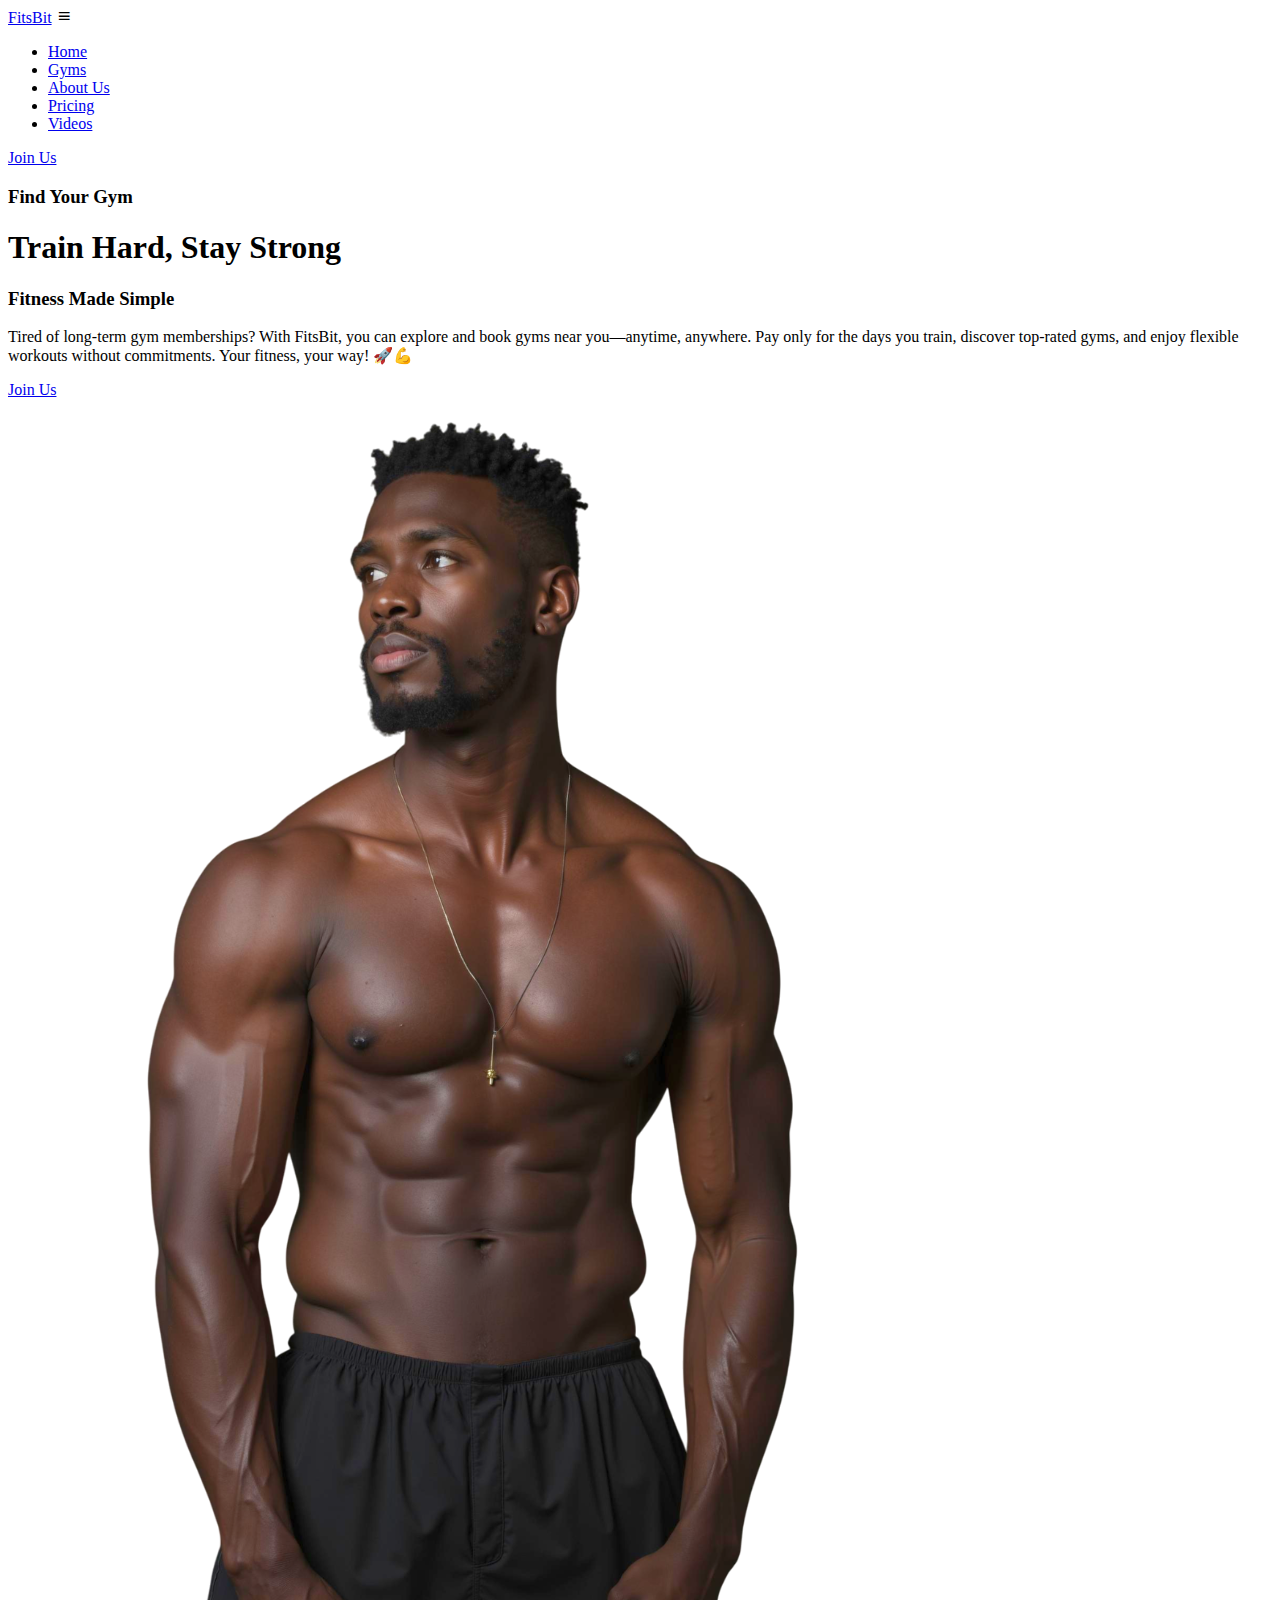
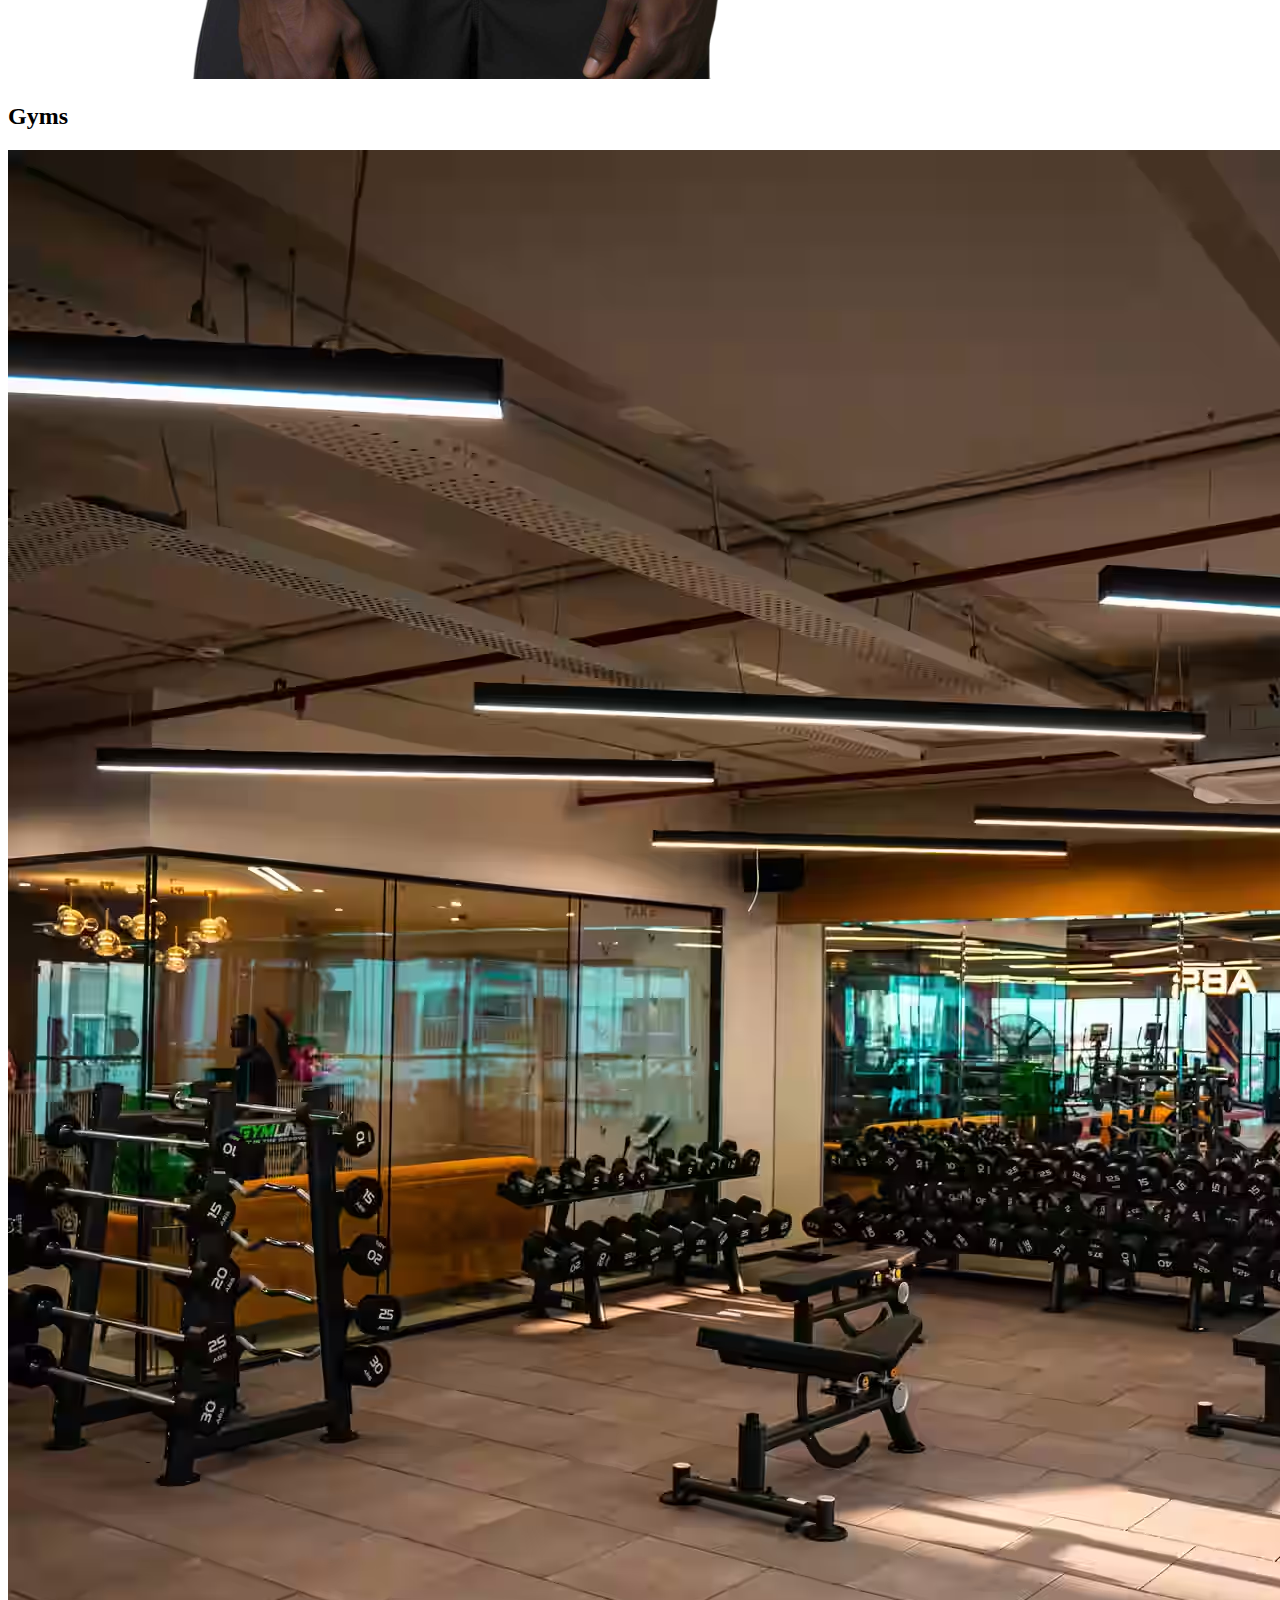
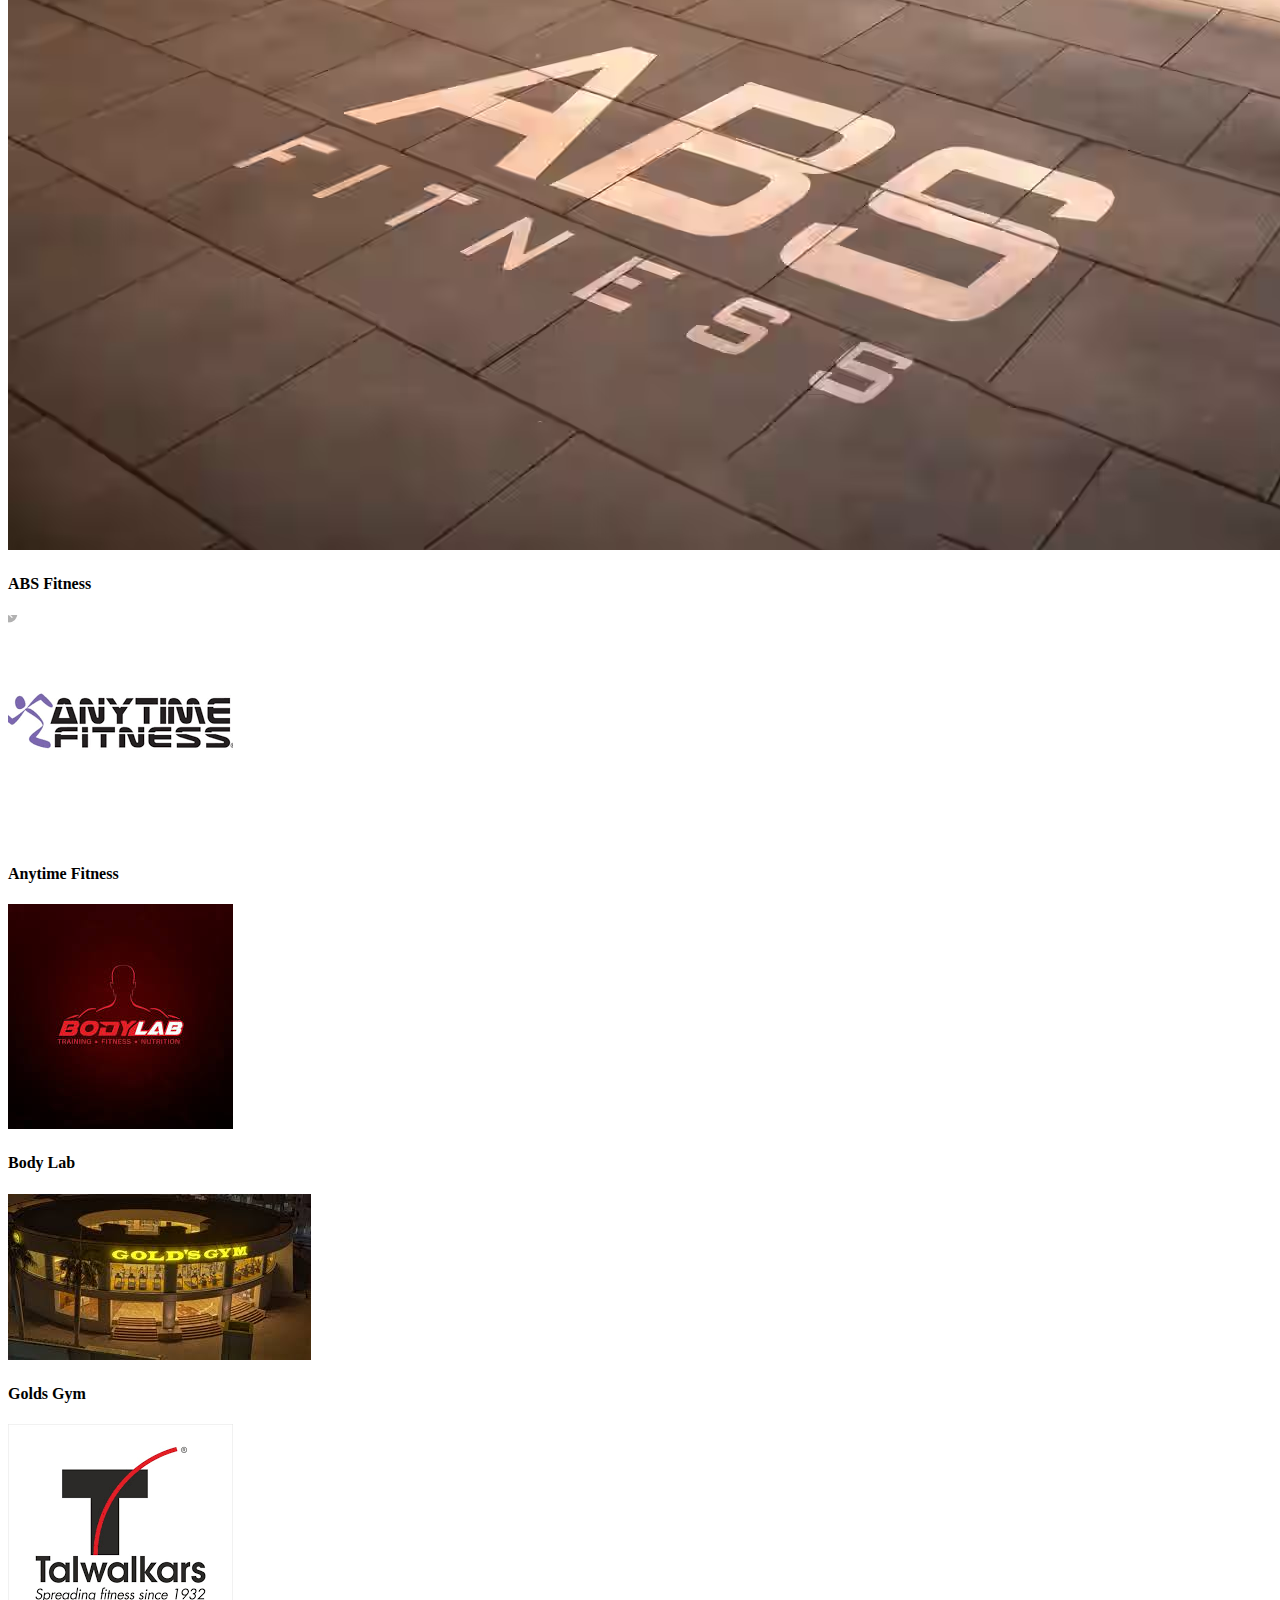
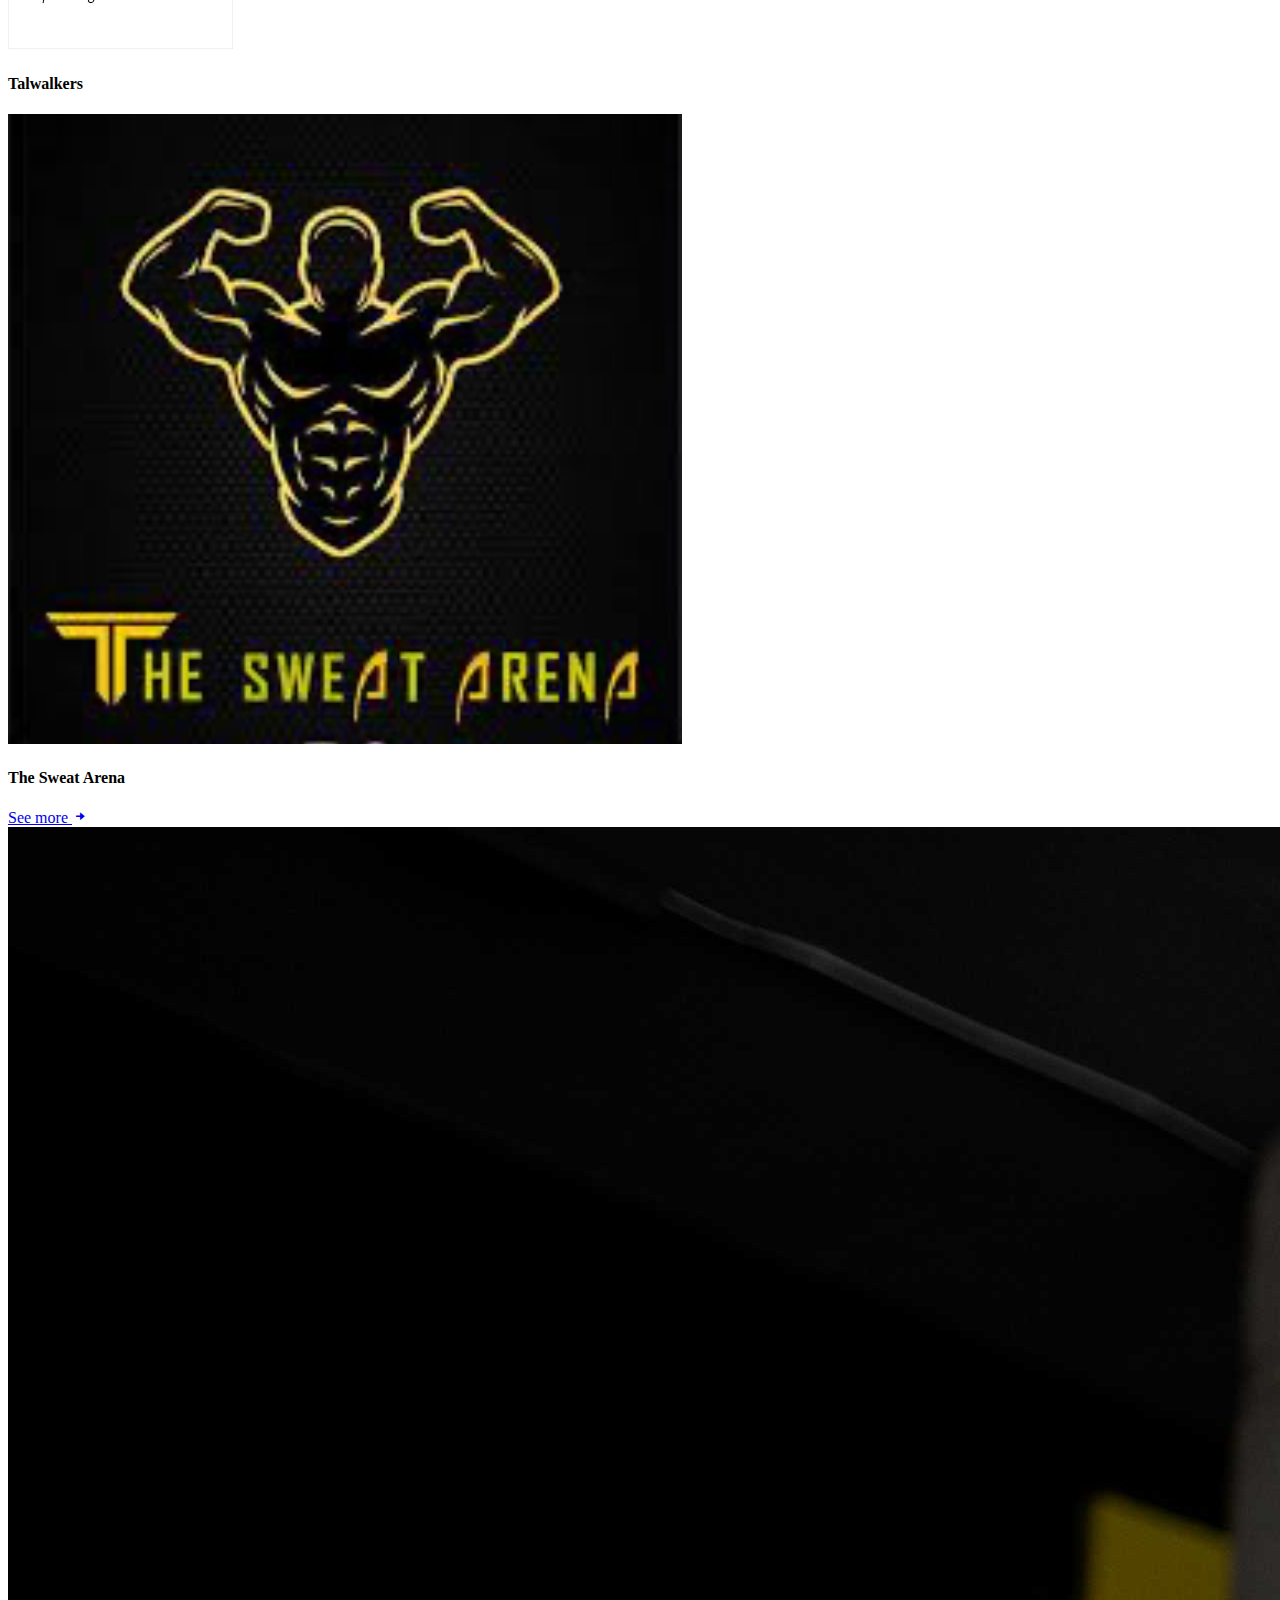
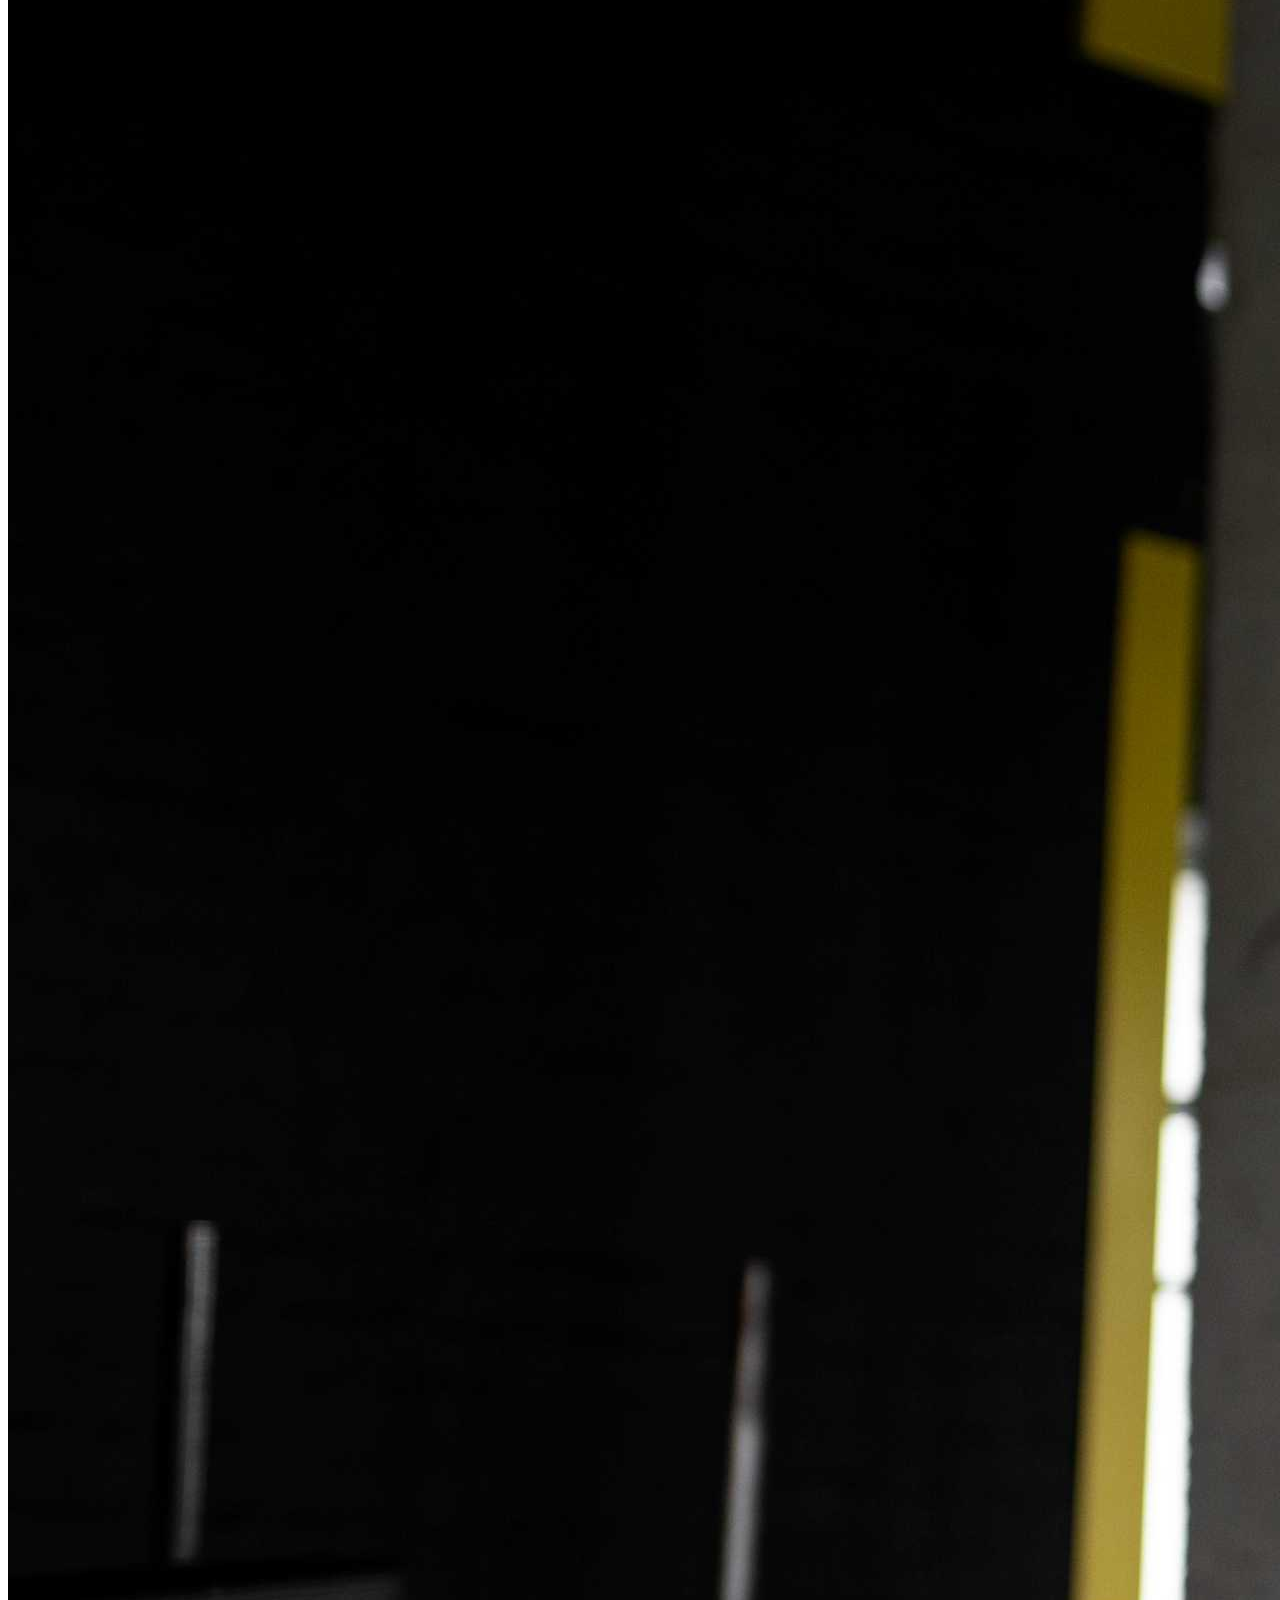
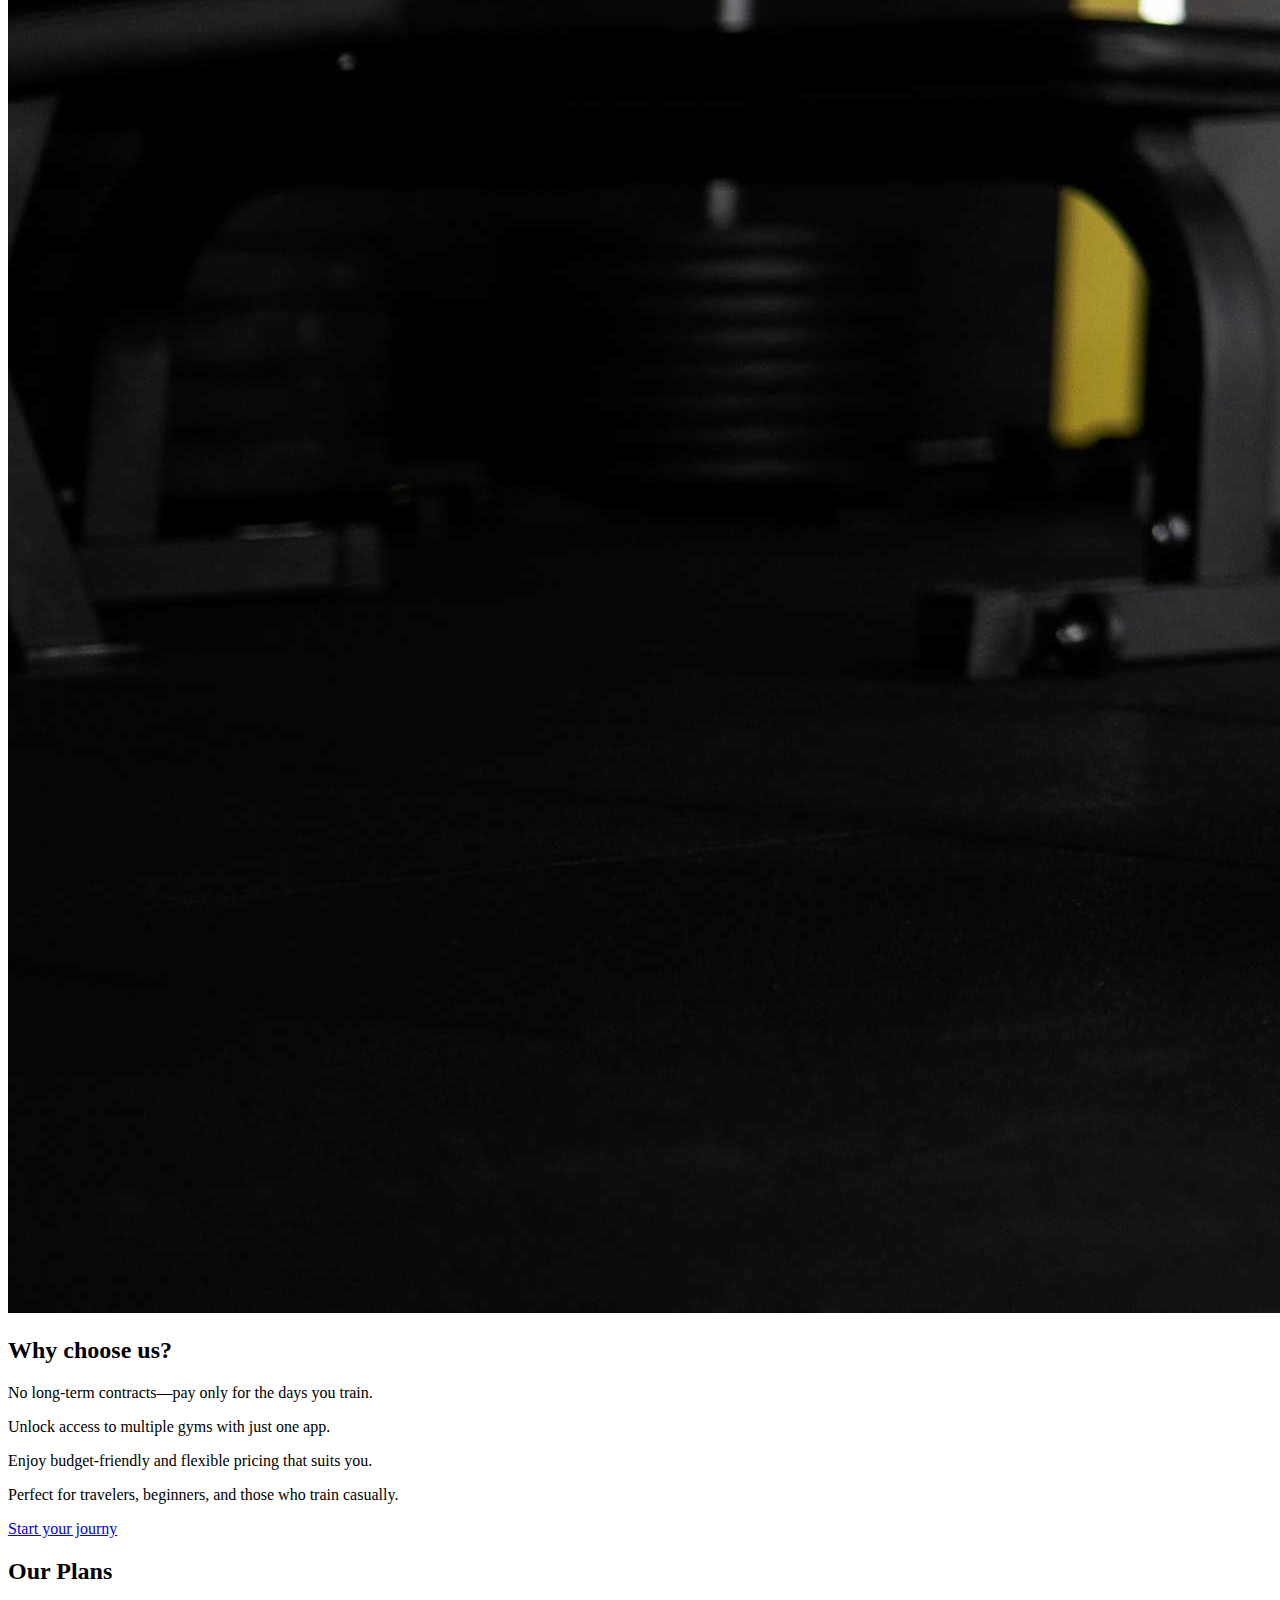
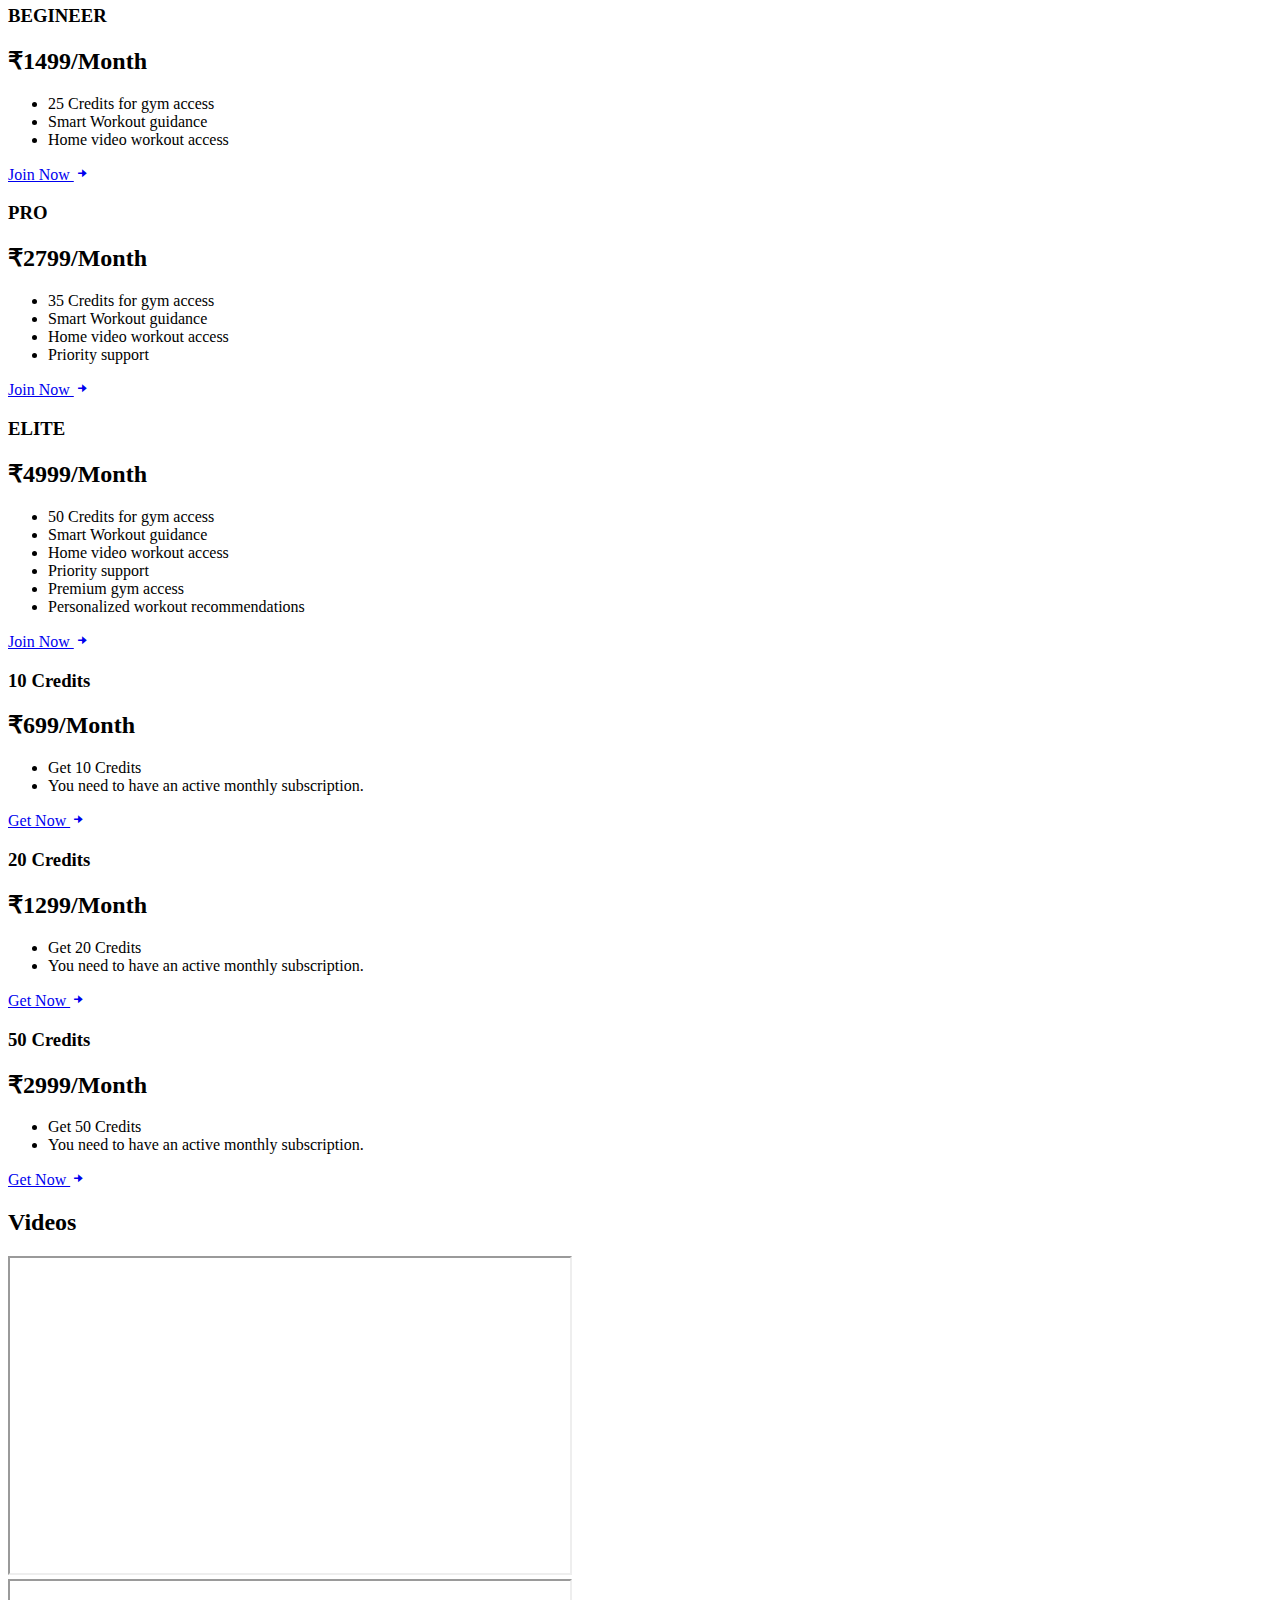
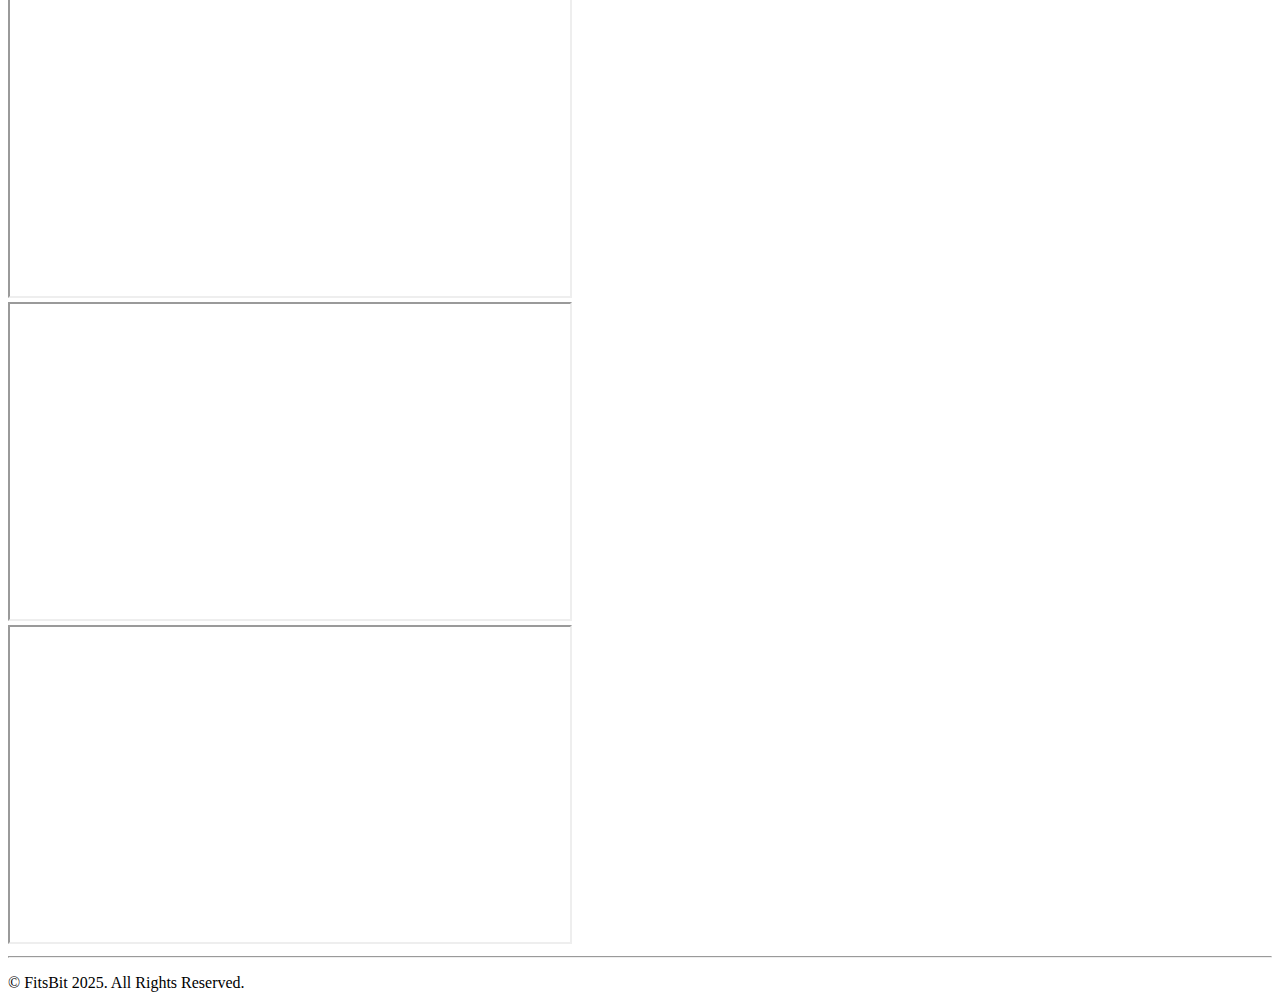
==== commit 3e3c4ff8: "Update index.html" ====
--- a/index.html
+++ b/index.html
@@ -6,7 +6,7 @@
     <meta name="viewport" content="width=device-width, initial-scale=1.0">
     <title>FitsBit</title>
     <link href='https://unpkg.com/boxicons@2.1.4/css/boxicons.min.css' rel='stylesheet'>
-    <link rel="stylesheet" href="/style.css">
+    <link rel="stylesheet" href="FitsBit/style.css">
 </head>
 
 <body>
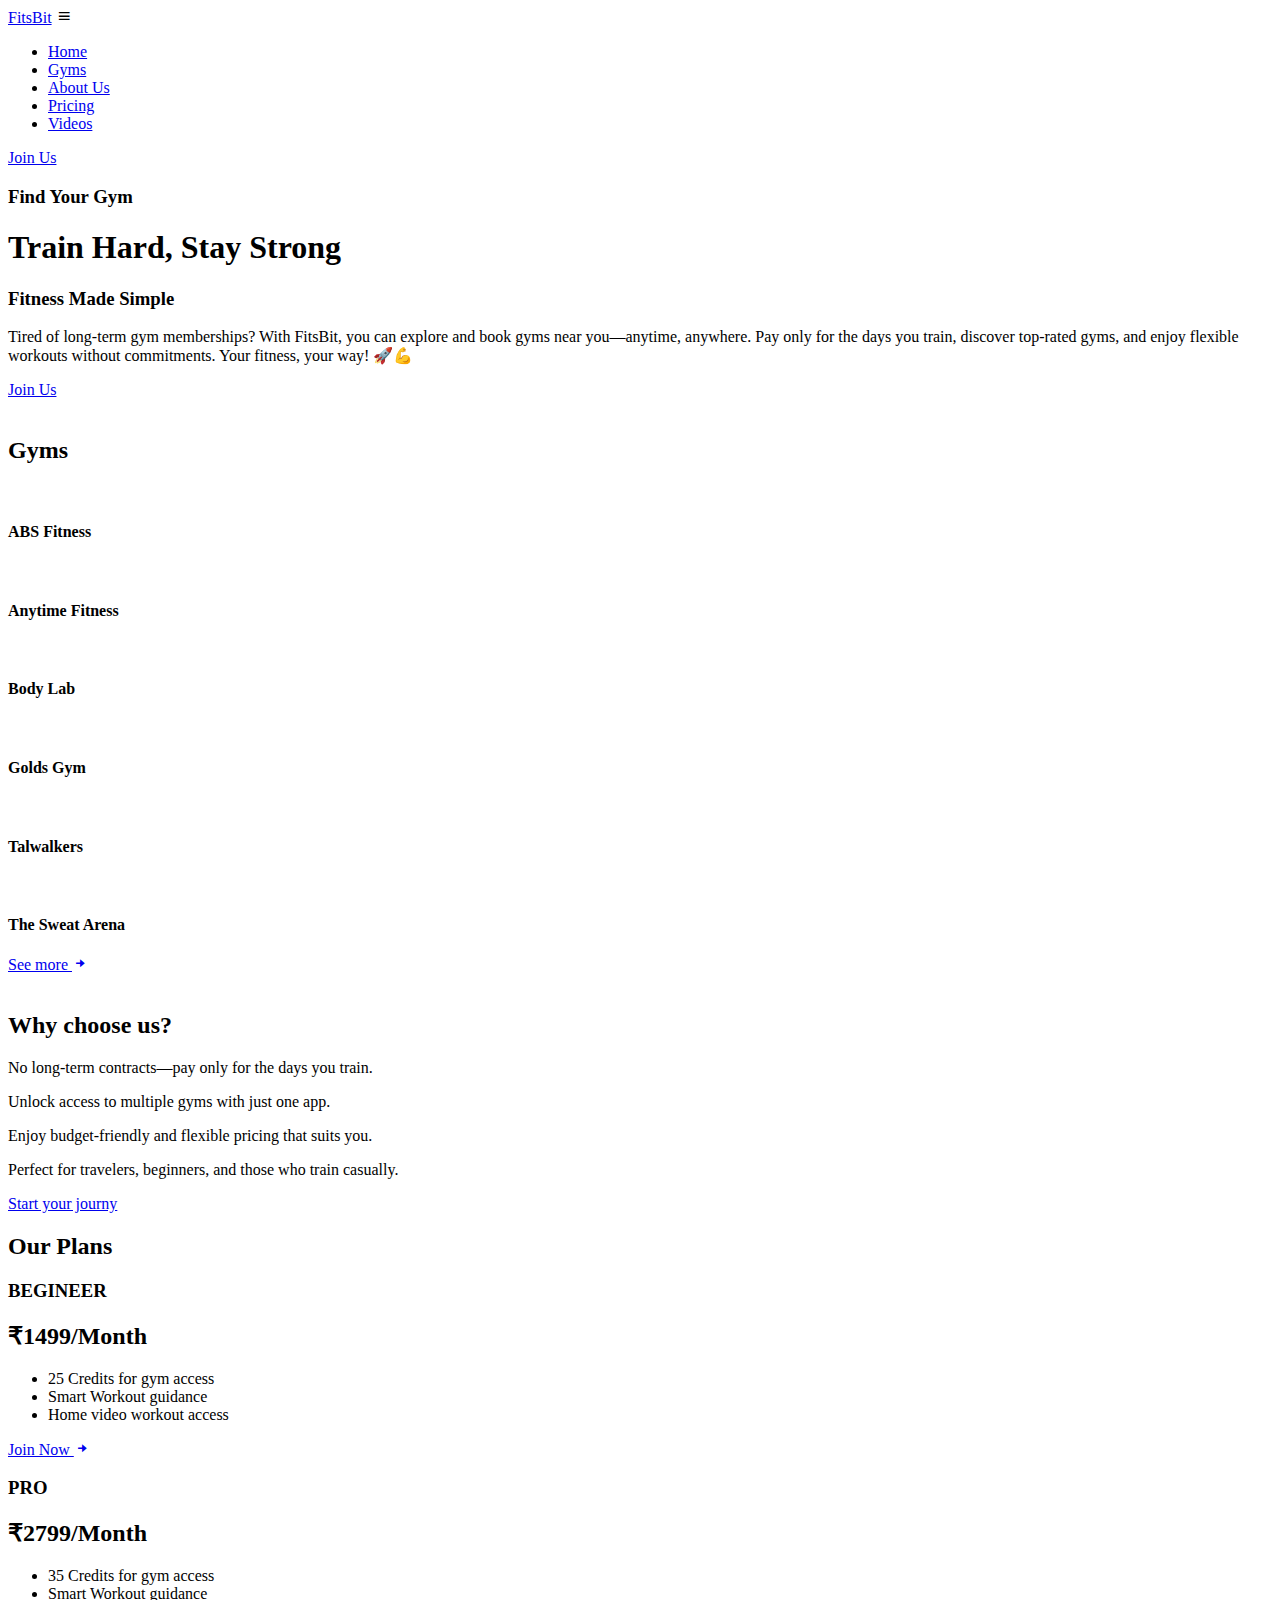
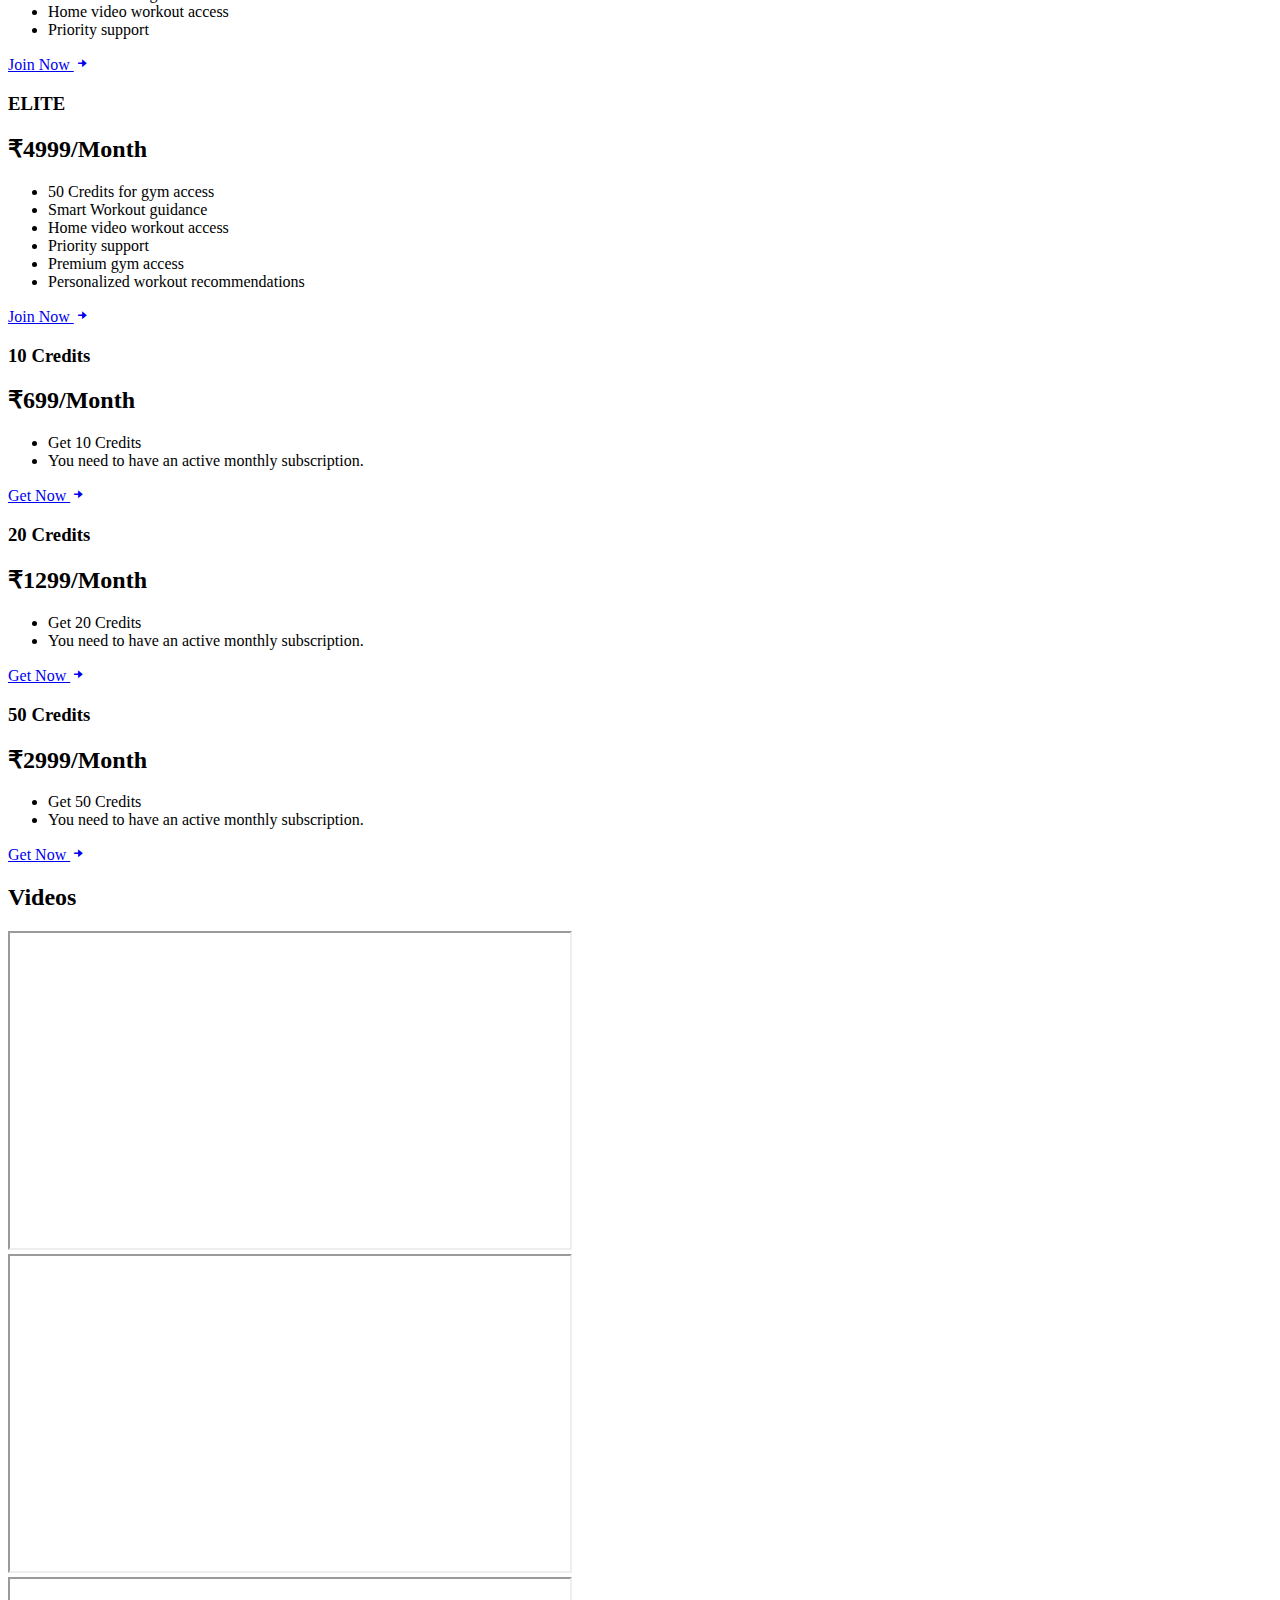
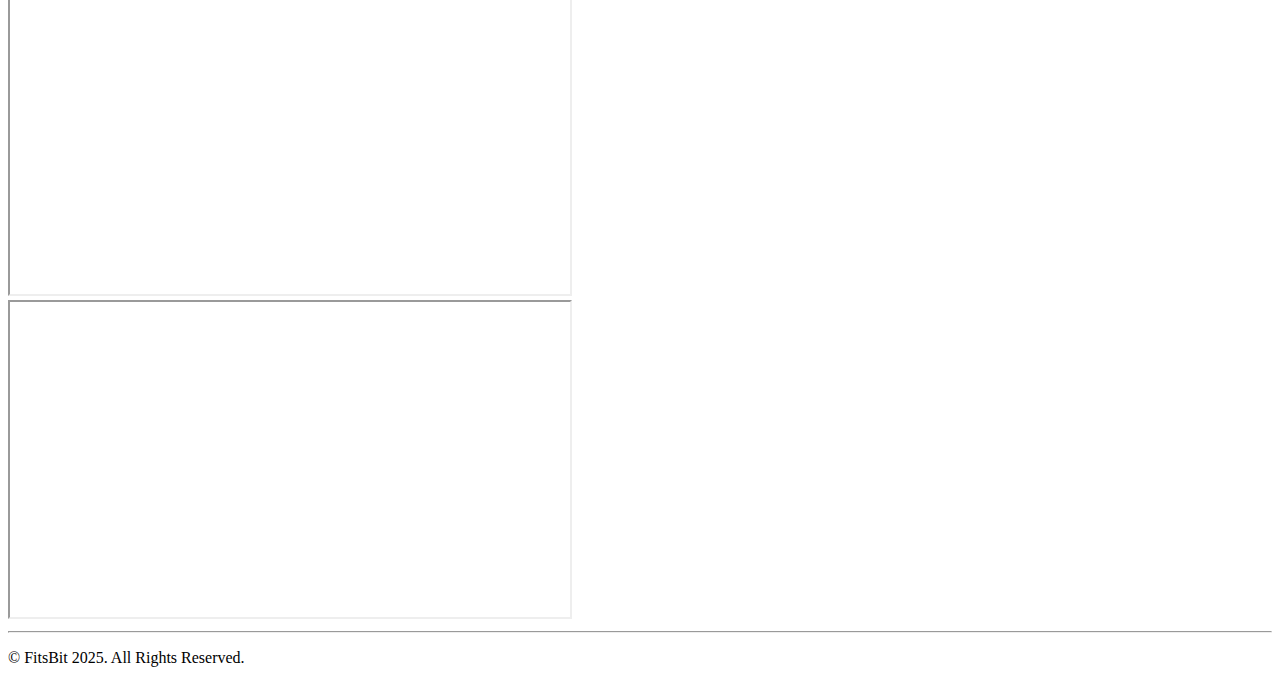
==== commit 4a099981: "Update index.html" ====
--- a/index.html
+++ b/index.html
@@ -49,7 +49,7 @@
         </div>
 
         <div class="home-img">
-            <img src="/Source-Images/home-subject.png" alt="">
+            <img src="FitsBit/Source-Images/home-subject.png" alt="">
         </div>
 
     </section>
@@ -63,37 +63,37 @@
         <div class="gyms-content">
 
             <div class="row">
-                <img src="/Source-Images/ABS-Fitness.jpg" alt="">
+                <img src="FitsBit/Source-Images/ABS-Fitness.jpg" alt="">
 
                 <h4>ABS Fitness</h4>
             </div>
 
             <div class="row">
-                <img src="/Source-Images/Anytime-fitness.png" alt="">
+                <img src="FitsBit/Source-Images/Anytime-fitness.png" alt="">
 
                 <h4>Anytime Fitness</h4>
             </div>
 
             <div class="row">
-                <img src="/Source-Images/Body-Lab.jpeg" alt="">
+                <img src="FitsBit/Source-Images/Body-Lab.jpeg" alt="">
 
                 <h4>Body Lab</h4>
             </div>
 
             <div class="row">
-                <img src="/Source-Images/Golds-gym.jpeg" alt="">
+                <img src="FitsBit/Source-Images/Golds-gym.jpeg" alt="">
 
                 <h4>Golds Gym</h4>
             </div>
 
             <div class="row">
-                <img src="/Source-Images/talwalkers.png" alt="">
+                <img src="FitsBit/Source-Images/talwalkers.png" alt="">
 
                 <h4>Talwalkers</h4>
             </div>
 
             <div class="row">
-                <img src="/Source-Images/The-sweat-arena.png" alt="">
+                <img src="FitsBit/Source-Images/The-sweat-arena.png" alt="">
 
                 <h4>The Sweat Arena</h4>
             </div>
@@ -111,7 +111,7 @@
 
     <section class="about" id="about">
         <div class="about-img">
-            <img src="/Source-Images/About-Us.jpg" alt="">
+            <img src="FitsBit/Source-Images/About-Us.jpg" alt="">
         </div>
 
         <div class="about-content">
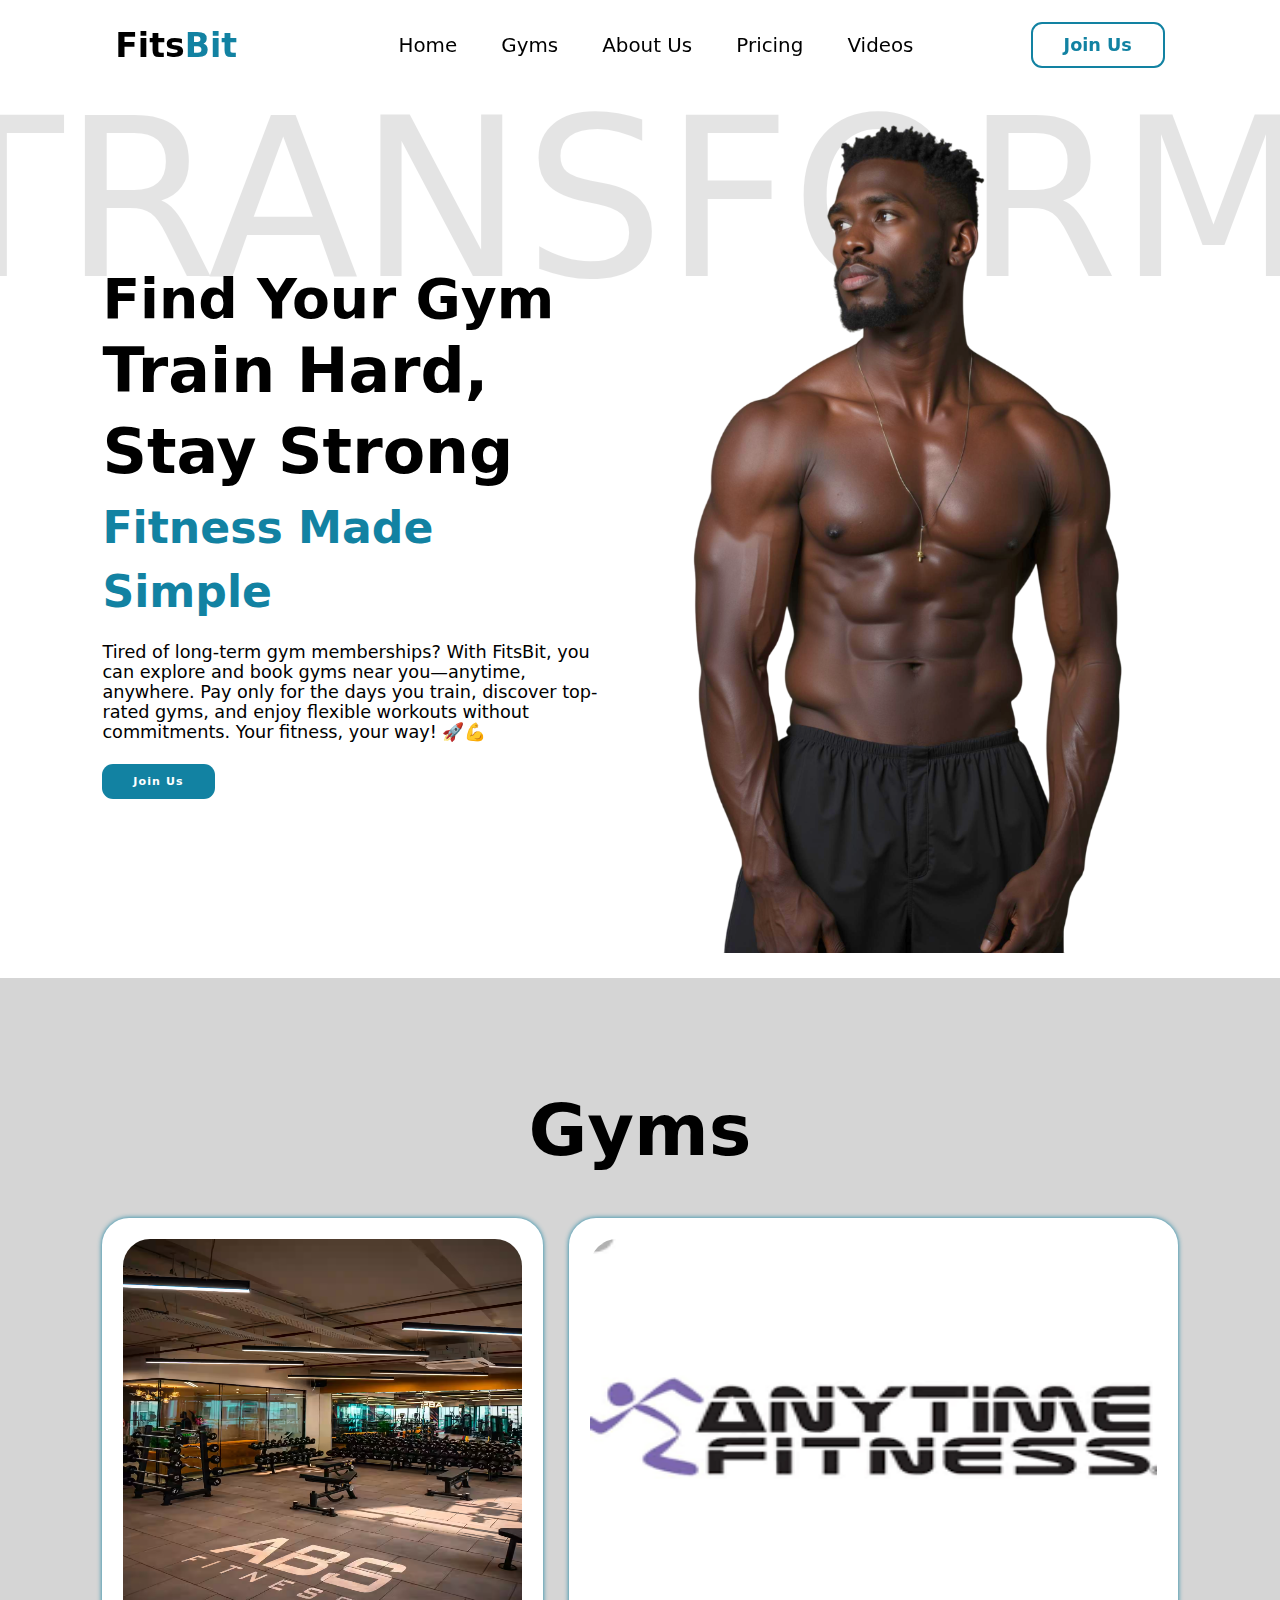
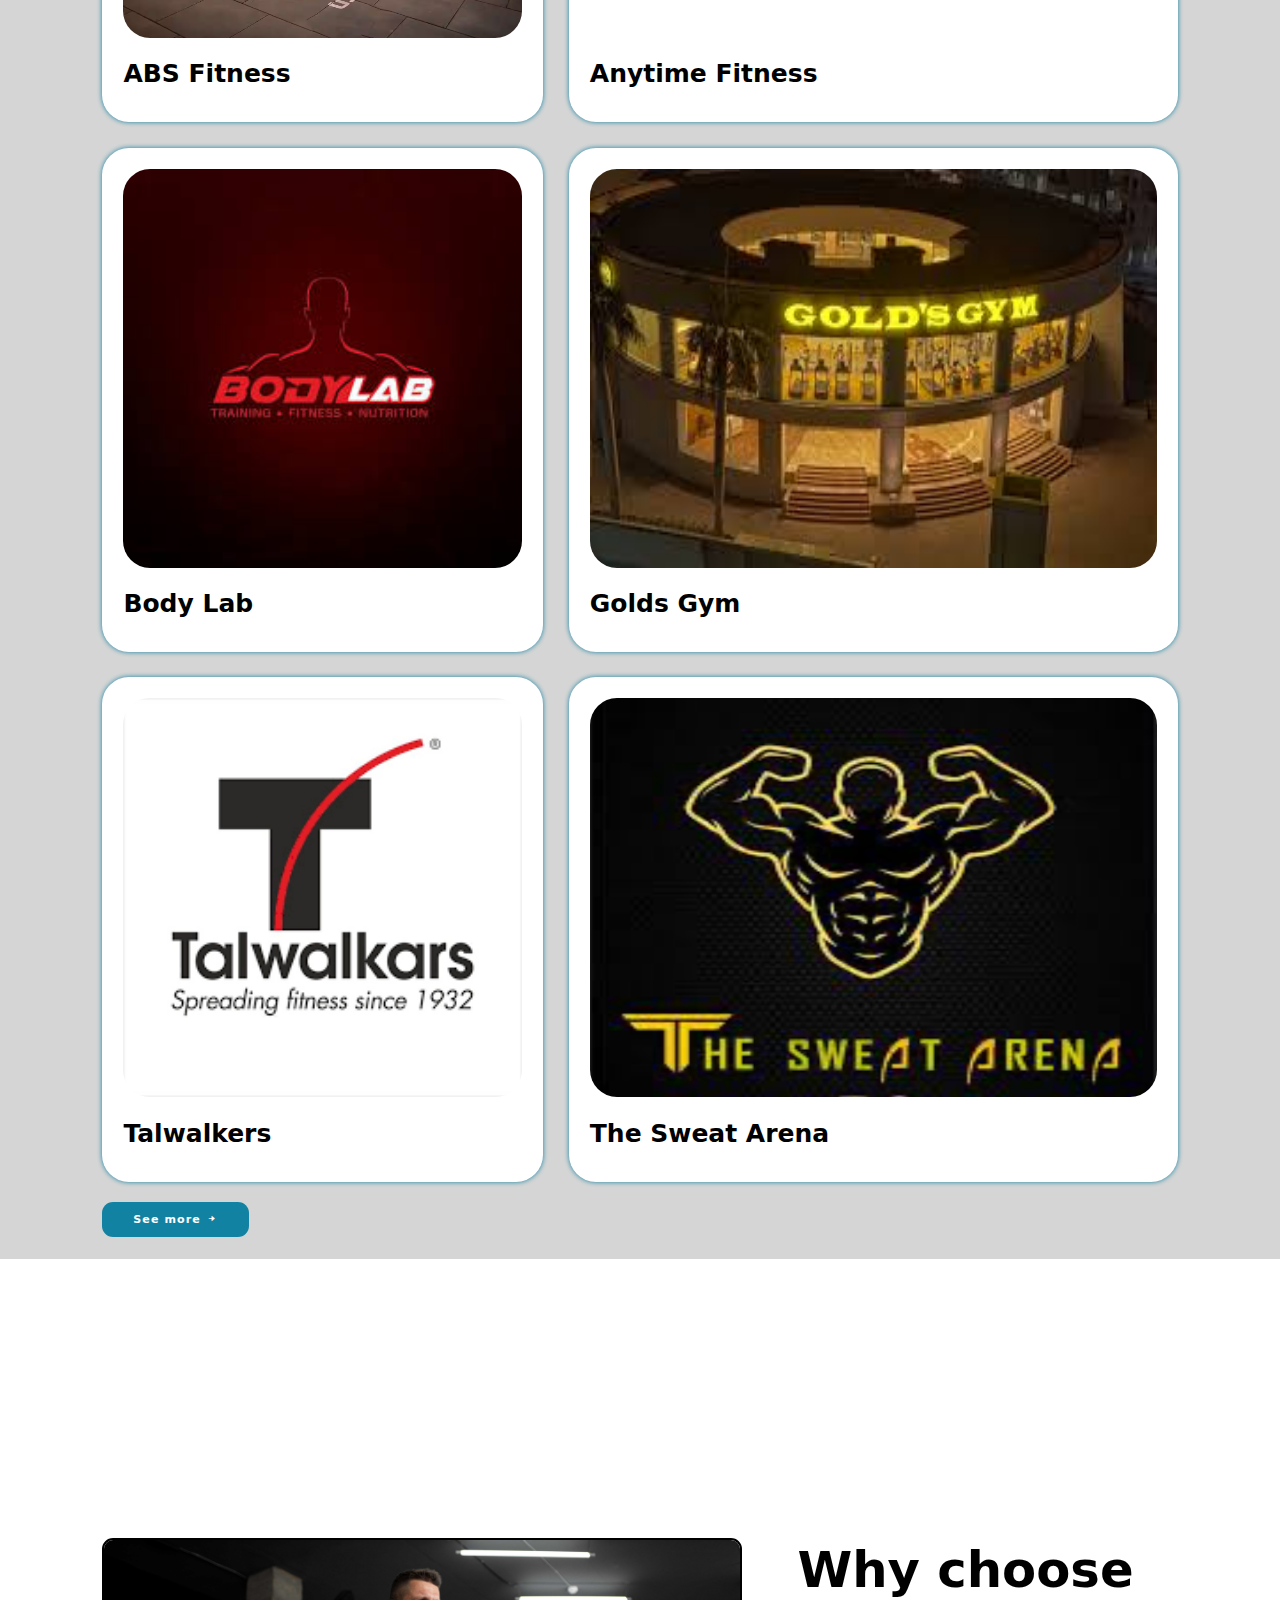
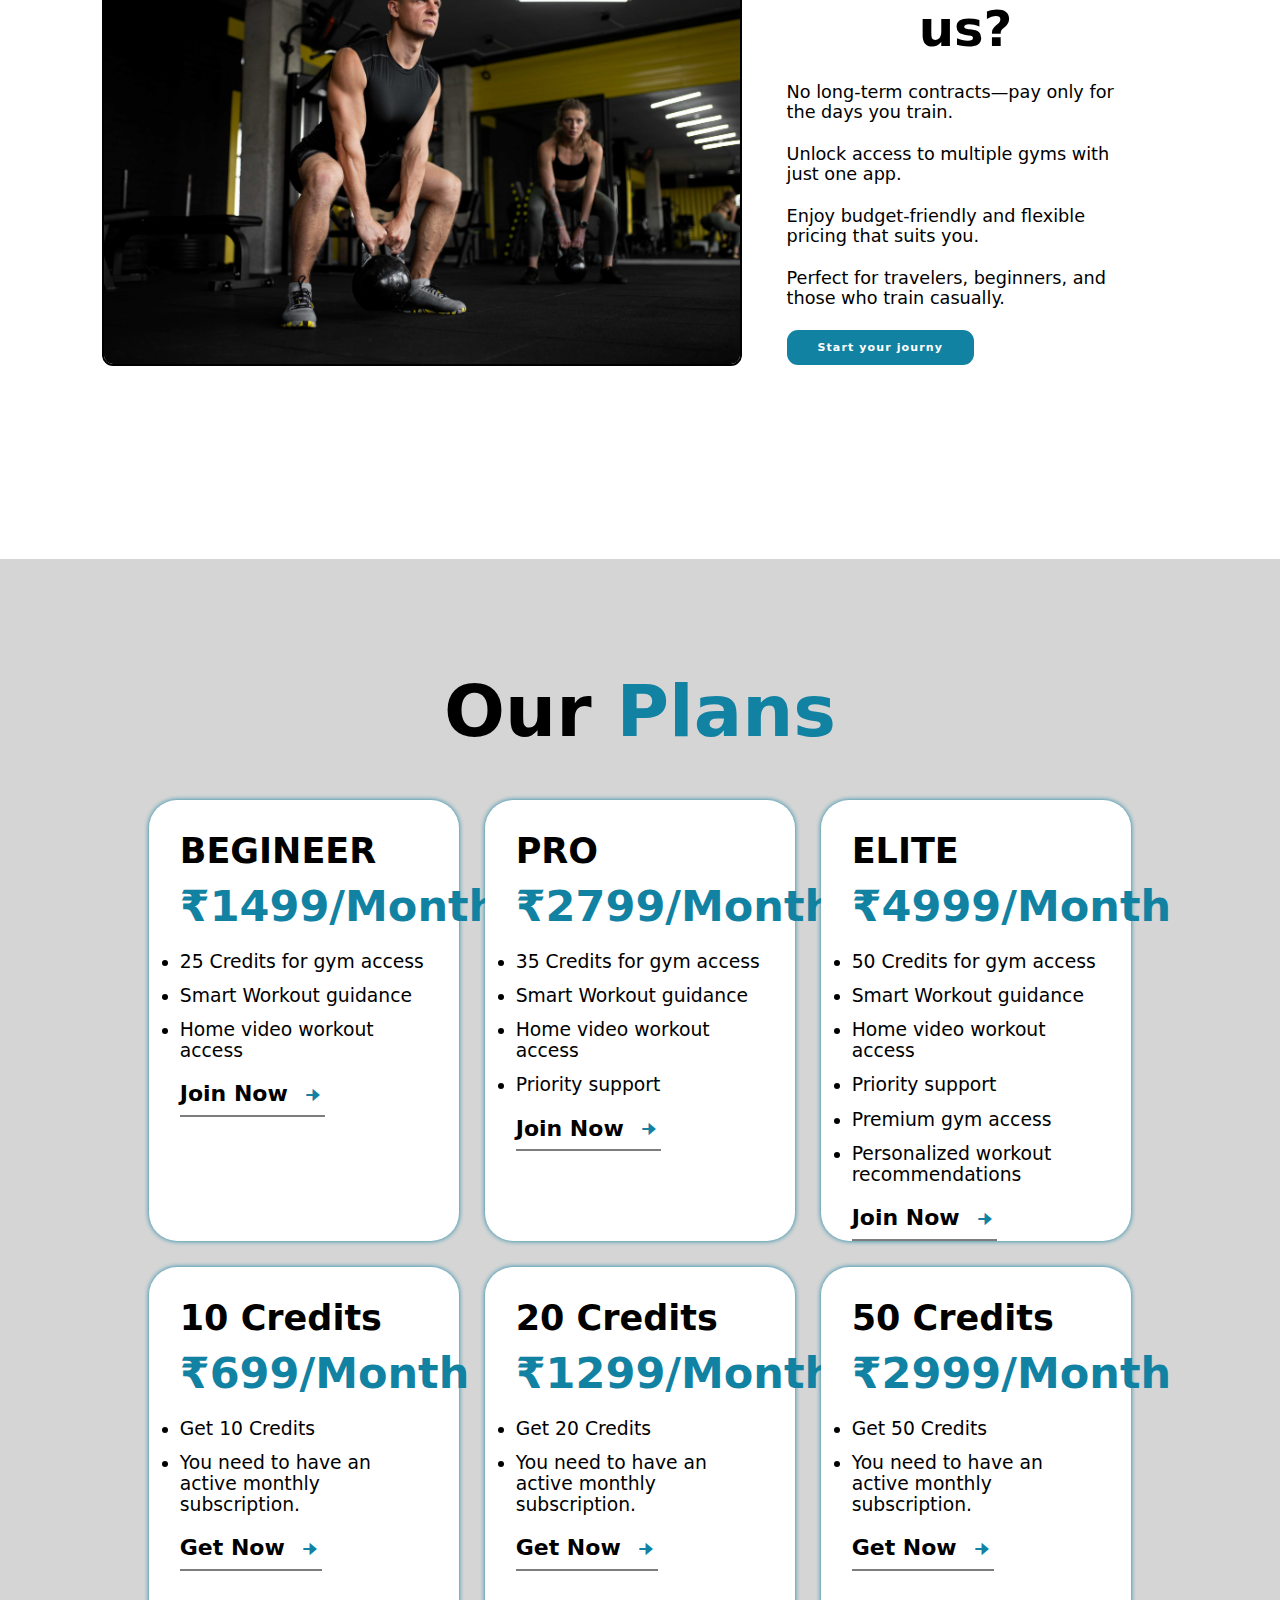
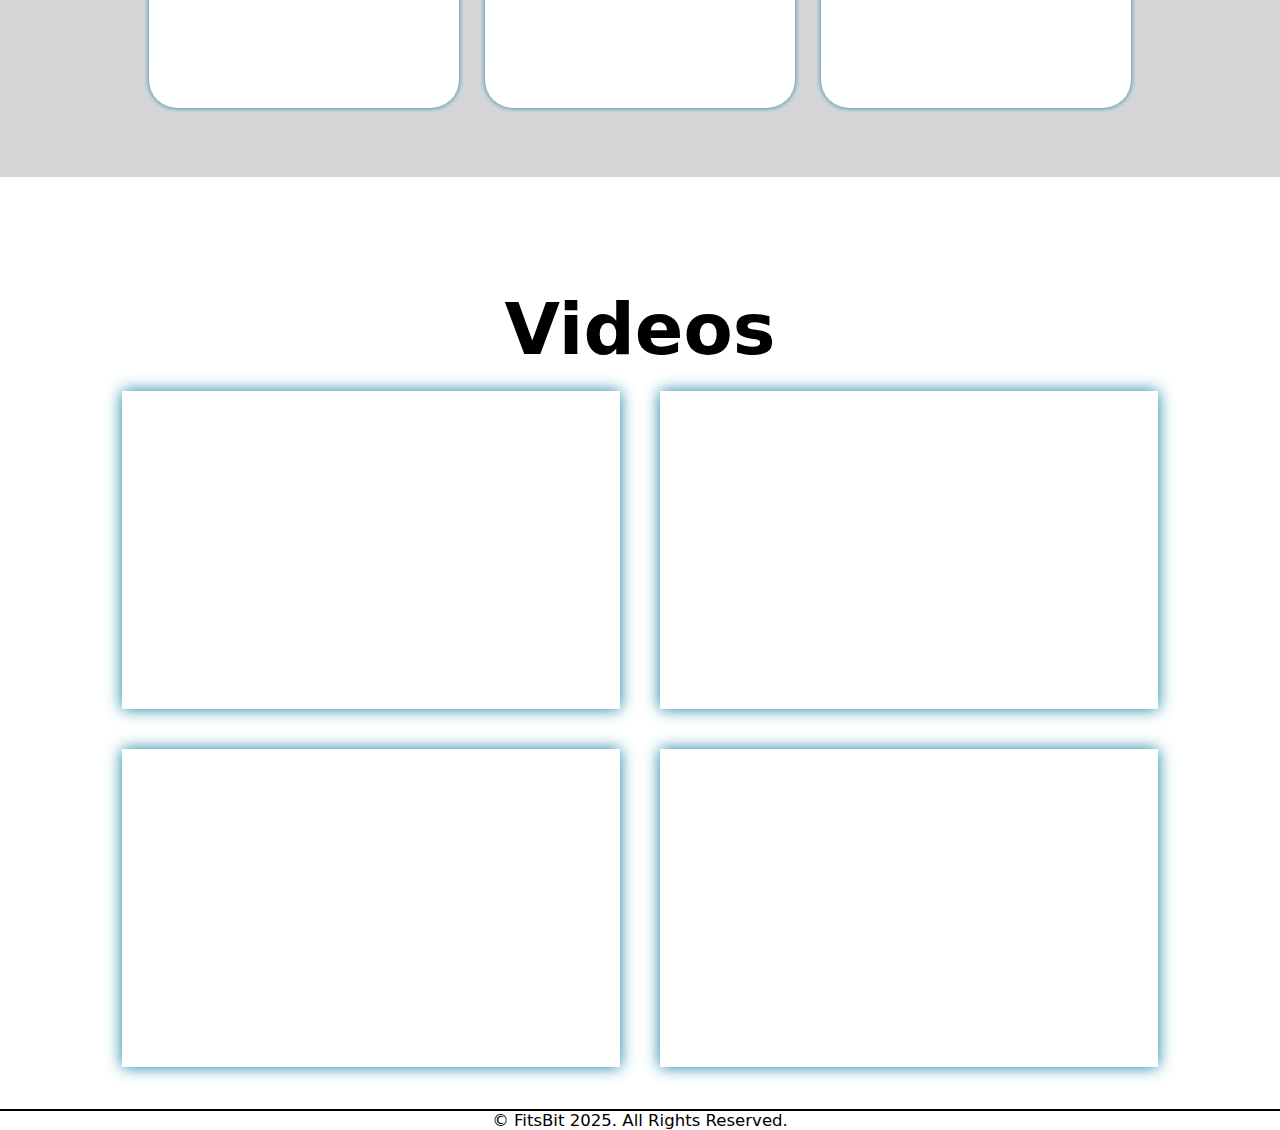
==== commit cc8a421d: "Update index.html" ====
--- a/index.html
+++ b/index.html
@@ -6,7 +6,7 @@
     <meta name="viewport" content="width=device-width, initial-scale=1.0">
     <title>FitsBit</title>
     <link href='https://unpkg.com/boxicons@2.1.4/css/boxicons.min.css' rel='stylesheet'>
-    <link rel="stylesheet" href="FitsBit/style.css">
+    <link rel="stylesheet" href="style.css">
 </head>
 
 <body>
@@ -49,7 +49,7 @@
         </div>
 
         <div class="home-img">
-            <img src="FitsBit/Source-Images/home-subject.png" alt="">
+            <img src="/Source-Images/home-subject.png" alt="">
         </div>
 
     </section>
@@ -63,37 +63,37 @@
         <div class="gyms-content">
 
             <div class="row">
-                <img src="FitsBit/Source-Images/ABS-Fitness.jpg" alt="">
+                <img src="/Source-Images/ABS-Fitness.jpg" alt="">
 
                 <h4>ABS Fitness</h4>
             </div>
 
             <div class="row">
-                <img src="FitsBit/Source-Images/Anytime-fitness.png" alt="">
+                <img src="/Source-Images/Anytime-fitness.png" alt="">
 
                 <h4>Anytime Fitness</h4>
             </div>
 
             <div class="row">
-                <img src="FitsBit/Source-Images/Body-Lab.jpeg" alt="">
+                <img src="/Source-Images/Body-Lab.jpeg" alt="">
 
                 <h4>Body Lab</h4>
             </div>
 
             <div class="row">
-                <img src="FitsBit/Source-Images/Golds-gym.jpeg" alt="">
+                <img src="/Source-Images/Golds-gym.jpeg" alt="">
 
                 <h4>Golds Gym</h4>
             </div>
 
             <div class="row">
-                <img src="FitsBit/Source-Images/talwalkers.png" alt="">
+                <img src="/Source-Images/talwalkers.png" alt="">
 
                 <h4>Talwalkers</h4>
             </div>
 
             <div class="row">
-                <img src="FitsBit/Source-Images/The-sweat-arena.png" alt="">
+                <img src="/Source-Images/The-sweat-arena.png" alt="">
 
                 <h4>The Sweat Arena</h4>
             </div>
@@ -111,7 +111,7 @@
 
     <section class="about" id="about">
         <div class="about-img">
-            <img src="FitsBit/Source-Images/About-Us.jpg" alt="">
+            <img src="/Source-Images/About-Us.jpg" alt="">
         </div>
 
         <div class="about-content">
--- a/style.css
+++ b/style.css
@@ -0,0 +1,376 @@
+* {
+    margin: 0px;
+    padding: 0px;
+    box-sizing: border-box;
+    text-decoration: none;
+    list-style: none;
+    border: none;
+    outline: none;
+    scroll-behavior: smooth;
+    font-family: system-ui, -apple-system, BlinkMacSystemFont, 'Segoe UI', Roboto, Oxygen, Ubuntu, Cantarell, 'Open Sans', 'Helvetica Neue', sans-serif;   
+}
+
+:root {
+    --bg-color: #ffffff;
+    --snd-bg-color: #d5d5d5;
+    --text-color: #000000;
+    --main-color: #1282A2;
+}
+
+html {
+    font-size: 69%;
+    overflow-x: hidden;
+}
+
+body {
+    background-color: var(--bg-color);
+    color: var(--text-color);
+}
+
+section {
+    min-height: 100vh;
+    padding: 10rem 8% 2rem;
+}
+
+/* Header Code */
+
+header {
+    position: fixed;
+    width: 100%;
+    top: 0;
+    right: 0;
+    z-index: 1000;
+    display: flex;
+    justify-content: space-between;
+    align-items: center;
+    padding: 2rem 9%;
+    background: rgba(0, 0, 0, 0);
+    backdrop-filter: blur(10px);
+    transition: all 0.5s ease;
+}
+
+.logo {
+    font-size: 3rem;
+    color: var(--text-color);
+    font-weight: 800;
+    cursor: pointer;
+    transition: 0.3s ease-in-out;
+}
+
+.logo:hover {
+    transform: scale(1.1);
+}
+
+span {
+    color: var(--main-color);
+}
+
+.navbar {
+    display: flex;
+}
+
+.navbar a {
+    font-size: 1.8rem;
+    font-weight: 500;
+    color: var(--text-color);
+    margin-left: 4rem;
+    transition: all 0.5s ease;
+    border-bottom: 3px solid transparent;
+}
+
+.navbar a:hover, .navbar a:active {
+    color: var(--main-color);
+    border-bottom: 3px solid var(--main-color);
+}
+
+.nav-btn {
+    display: inline-block;
+    padding: 1rem 2.8rem;
+    background: transparent;
+    color: var(--main-color);
+    border: 2px solid var(--main-color);
+    border-radius: 1rem;
+    font-size: 1.6rem;
+    font-weight: 600;
+    transition: all 0.5s ease;
+}
+
+.nav-btn:hover {
+    background: var(--main-color);
+    color: var(--text-color);
+    box-shadow: 0 0 18px var(--main-color);
+}
+
+#menu-icon {
+    font-size: 3.6rem;
+    color: var(--main-color);
+    cursor: pointer;
+    display: none;
+}
+
+/* Home code */
+
+.home {
+    display: flex;
+    justify-content: center;
+    align-items: center;
+}
+
+.home-content h3 {
+    font-size: 5rem;
+    font-weight: 700;
+}
+
+.home-content span {
+    font-size: 4rem;
+    font-weight: 550;
+}
+
+span {
+    color: var(--main-color);
+}
+
+.home-content h1 {
+    font-size: 5.6rem;
+    font-weight: 700;
+    line-height: 1.3;
+}
+
+.home-img img {
+    width: 45vw;
+}
+
+.home-img::before {
+    content: 'TRANSFORM';
+    position: absolute;
+    top: 10%;
+    left: 30%;
+    transform: translateX(-33%);
+    font-size: 20rem;
+    font-weight: 400;
+    line-height: 20rem;
+    color: var(--text-color);
+    opacity: 0.1;
+    z-index: -1;
+}
+
+.home-content p {
+    font-size: 1.6rem;
+    margin-bottom: 2rem;
+    margin-top: 2rem;
+}
+
+.btn {
+    display: inline-block;
+    padding: 1rem 2.8rem;
+    background-color: var(--main-color);
+    border-radius: 1rem;
+    box-shadow: none;
+    color: var(--bg-color);
+    letter-spacing: 0.1rem;
+    font-weight: 600;
+    transition: 0.5s ease;
+}
+
+.btn:hover {
+    color: var(--text-color);
+    box-shadow: 0 0 1.6rem var(--main-color);
+}
+
+/* Gyms Code */
+
+.gyms {
+    background: var(--snd-bg-color);
+}
+
+.heading {
+    text-align: center;
+    font-size: 6.5rem;
+}
+
+.gyms-content {
+    display: grid;
+    grid-template-columns: repeat(auto-fit, minmax(350px, auto));
+    align-items: center;
+    gap: 2.3rem;
+    margin-top: 4.1rem;
+}
+
+.row {
+    background: var(--bg-color);
+    border-radius: 27px;
+    border: 1px solid transparent;
+    box-shadow: 0 0 5px var(--main-color);
+    padding: 20px;
+    transition: all 0.5s ease;
+}
+
+.row img {
+    height: 399px;
+    width: 100%;
+    border-radius: 27px;
+    margin-bottom: 1.4rem;
+}
+
+.row h4 {
+    font-size: 25px;
+    font-weight: 700;
+    margin-bottom: 10px;
+    line-height: 1.4;
+}
+
+.row:hover {
+    border: 1px solid var(--main-color);
+    transform: translateY(-5px) scale(1.04);
+    cursor: pointer;
+}
+
+.gyms-btn {
+    margin-top: 20px;
+    margin-left: auto;
+}
+
+/* About Code */
+
+.about {
+    display: flex;
+    justify-content: center;
+    align-items: center;
+    gap: 1rem;
+}
+
+.about-img img {
+    width: 50vw;
+    border: 2px solid var(--text-color);
+    border-radius: 1rem;
+    transition: 0.5s ease;
+}
+
+.about-img img:hover {
+    transform: scale(1.01);
+    border: 2px solid var(--main-color);
+}
+
+.about-content .heading {
+    text-align: center;
+    font-size: 4.5rem;
+}
+
+.about-content {
+    padding: 0 3rem;
+}
+
+.about-content h2 {
+    text-align: left;
+    line-height: 1.2;
+}
+
+.about-content p {
+    font-size: 1.6rem;
+    margin: 2rem 0 2rem;
+}
+
+/* Plans Code */
+
+.plans {
+    background: var(--snd-bg-color);
+}
+
+.plans-content {
+    display: grid;
+    grid-template-columns: repeat(auto-fit, minmax(300px, auto));
+    align-items: center;
+    gap: 2.3rem;
+    margin: 4.2rem;
+}
+
+.box {
+    padding: 30px 30px 50px 30px;
+    height: 40rem;
+    background-color: var(--bg-color);
+    border-radius: 28px;
+    border: 1px solid transparent;
+    box-shadow: 0 0 5px var(--main-color);
+    transition: all 0.5s ease;
+    cursor: pointer;
+}
+
+.box h3 {
+    font-size: 35px;
+    font-weight: 600;
+    margin-bottom: 10px;
+}
+
+.box h2 {
+    font-size: 43px;
+    font-weight: 700;
+    margin-bottom: 20px;
+}
+
+.box ul li {
+    list-style: disc;
+    font-size: 1.7rem;
+    padding-bottom: 1.2rem;
+}
+
+.box a {
+    display: inline-block;
+    font-size: 22px;
+    line-height: 1.2em;
+    font-weight: 700;
+    padding: 7px 0;
+    color: var(--text-color);
+    border-bottom: 2px solid #7d7d7d;
+    transition: all 0.5s ease;
+}
+
+.box i {
+    vertical-align: middle;
+    font-size: 25px;
+    color: var(--main-color);
+    margin-left: 5px;
+}
+
+.box a:hover {
+    border-bottom: 2px solid var(--main-color);
+}
+
+.box:hover {
+    border: 1px solid var(--main-color);
+    transform: translateY(-5px);
+}
+
+/* Videos Code */
+
+.preview {
+    display: grid;
+    grid-template-columns: repeat(2, minmax(250px, auto));
+    justify-content: center;
+    align-items: center;
+}
+
+.view {
+    margin: 20px;
+    border: 0px solid transparent;
+    box-shadow: 0 0 15px var(--main-color);
+    transition: all 0.5s ease;
+}
+
+.view:hover {
+    transform: translateY(-5px);
+    border: 2px solid var(--main-color);
+}
+
+
+/* Footer Code */
+
+hr {
+    border: 1px solid var(--text-color);
+}
+
+.footer {
+    display: flex;
+    justify-content: center;
+    align-items: center;
+    font-size: 1.5rem;
+}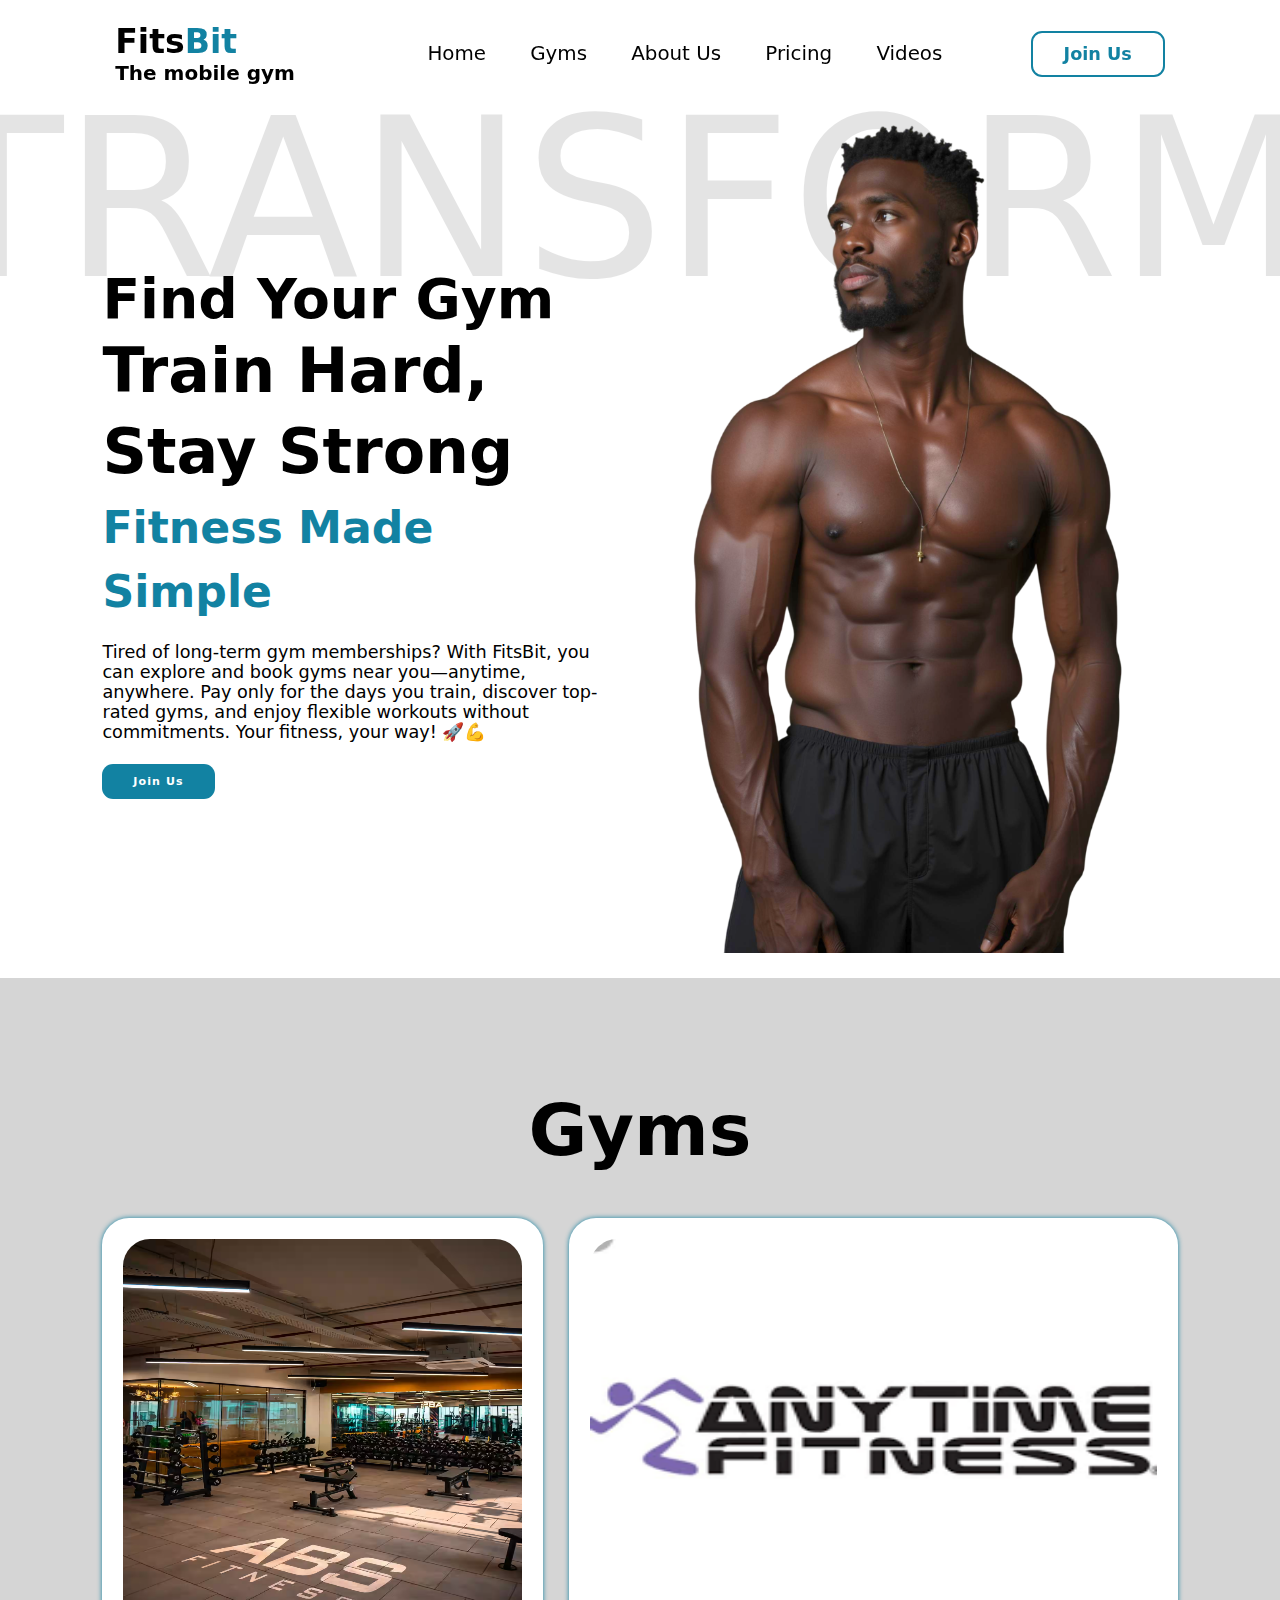
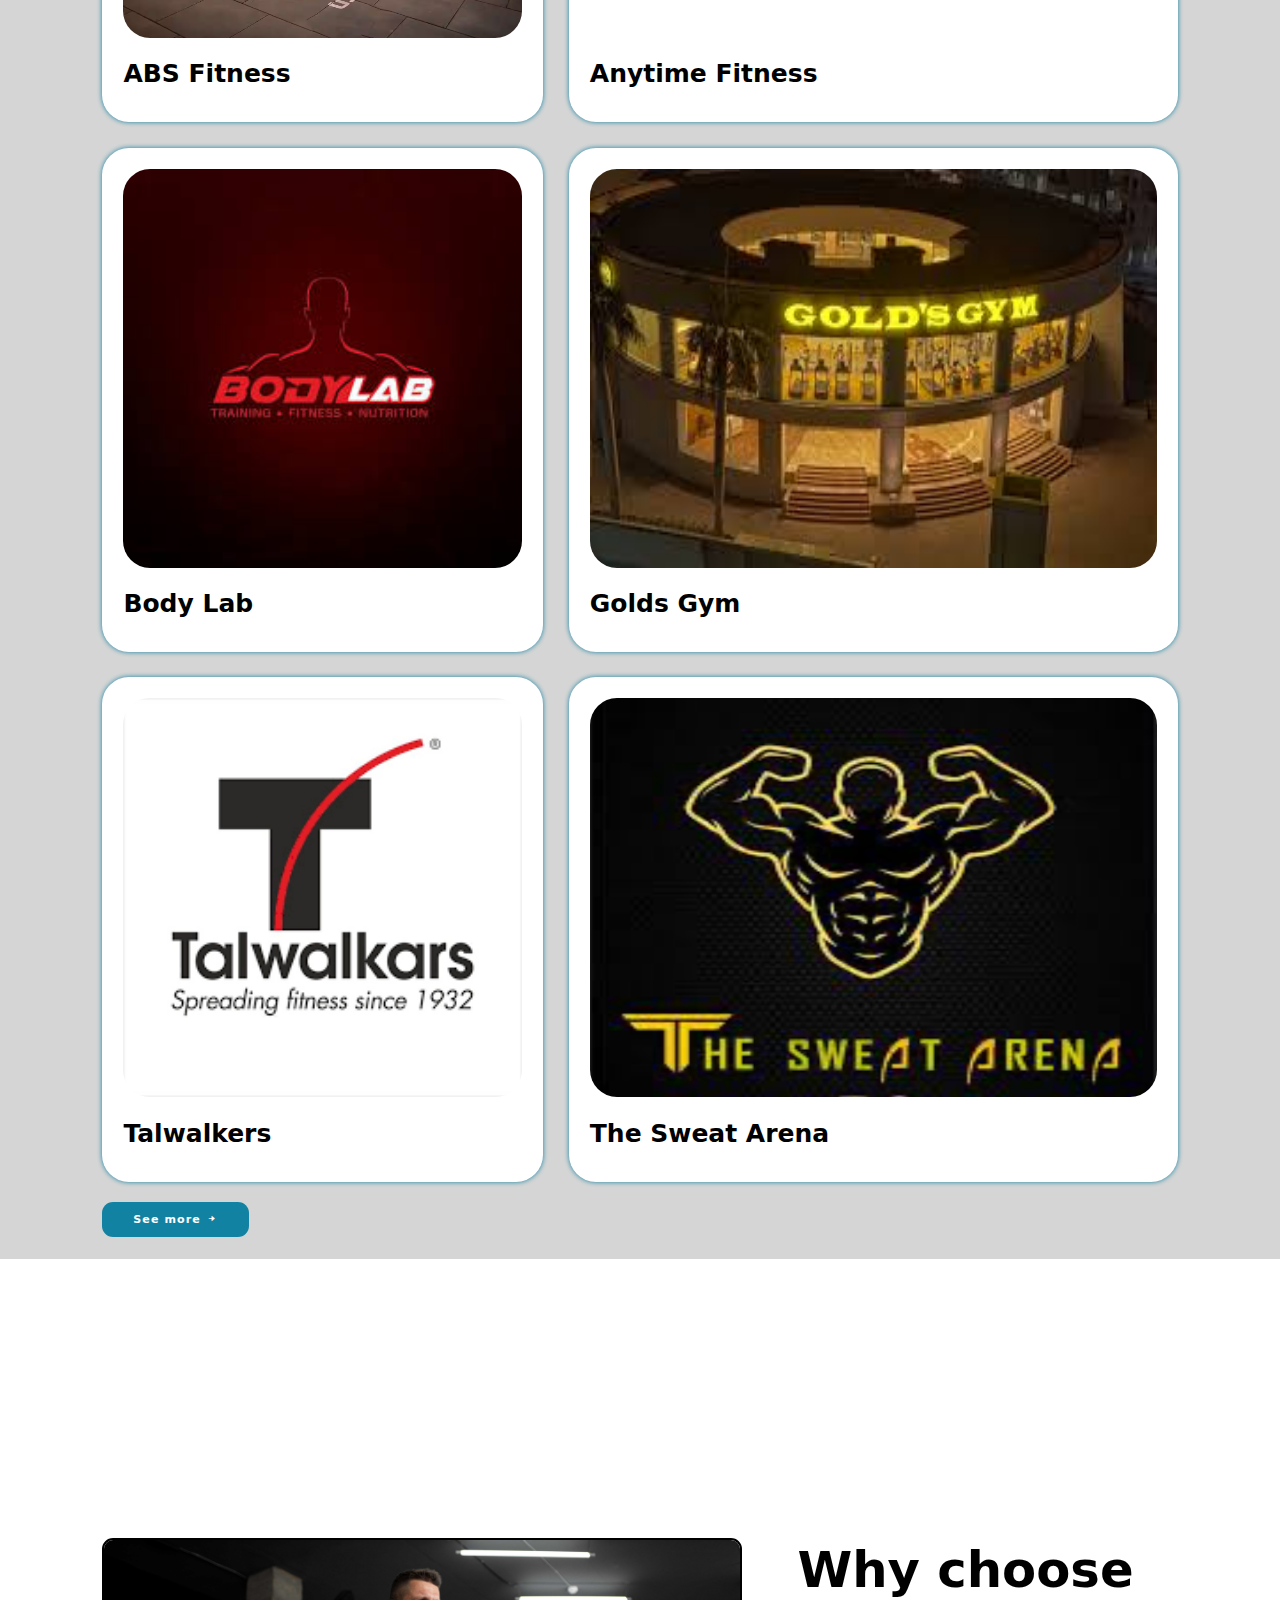
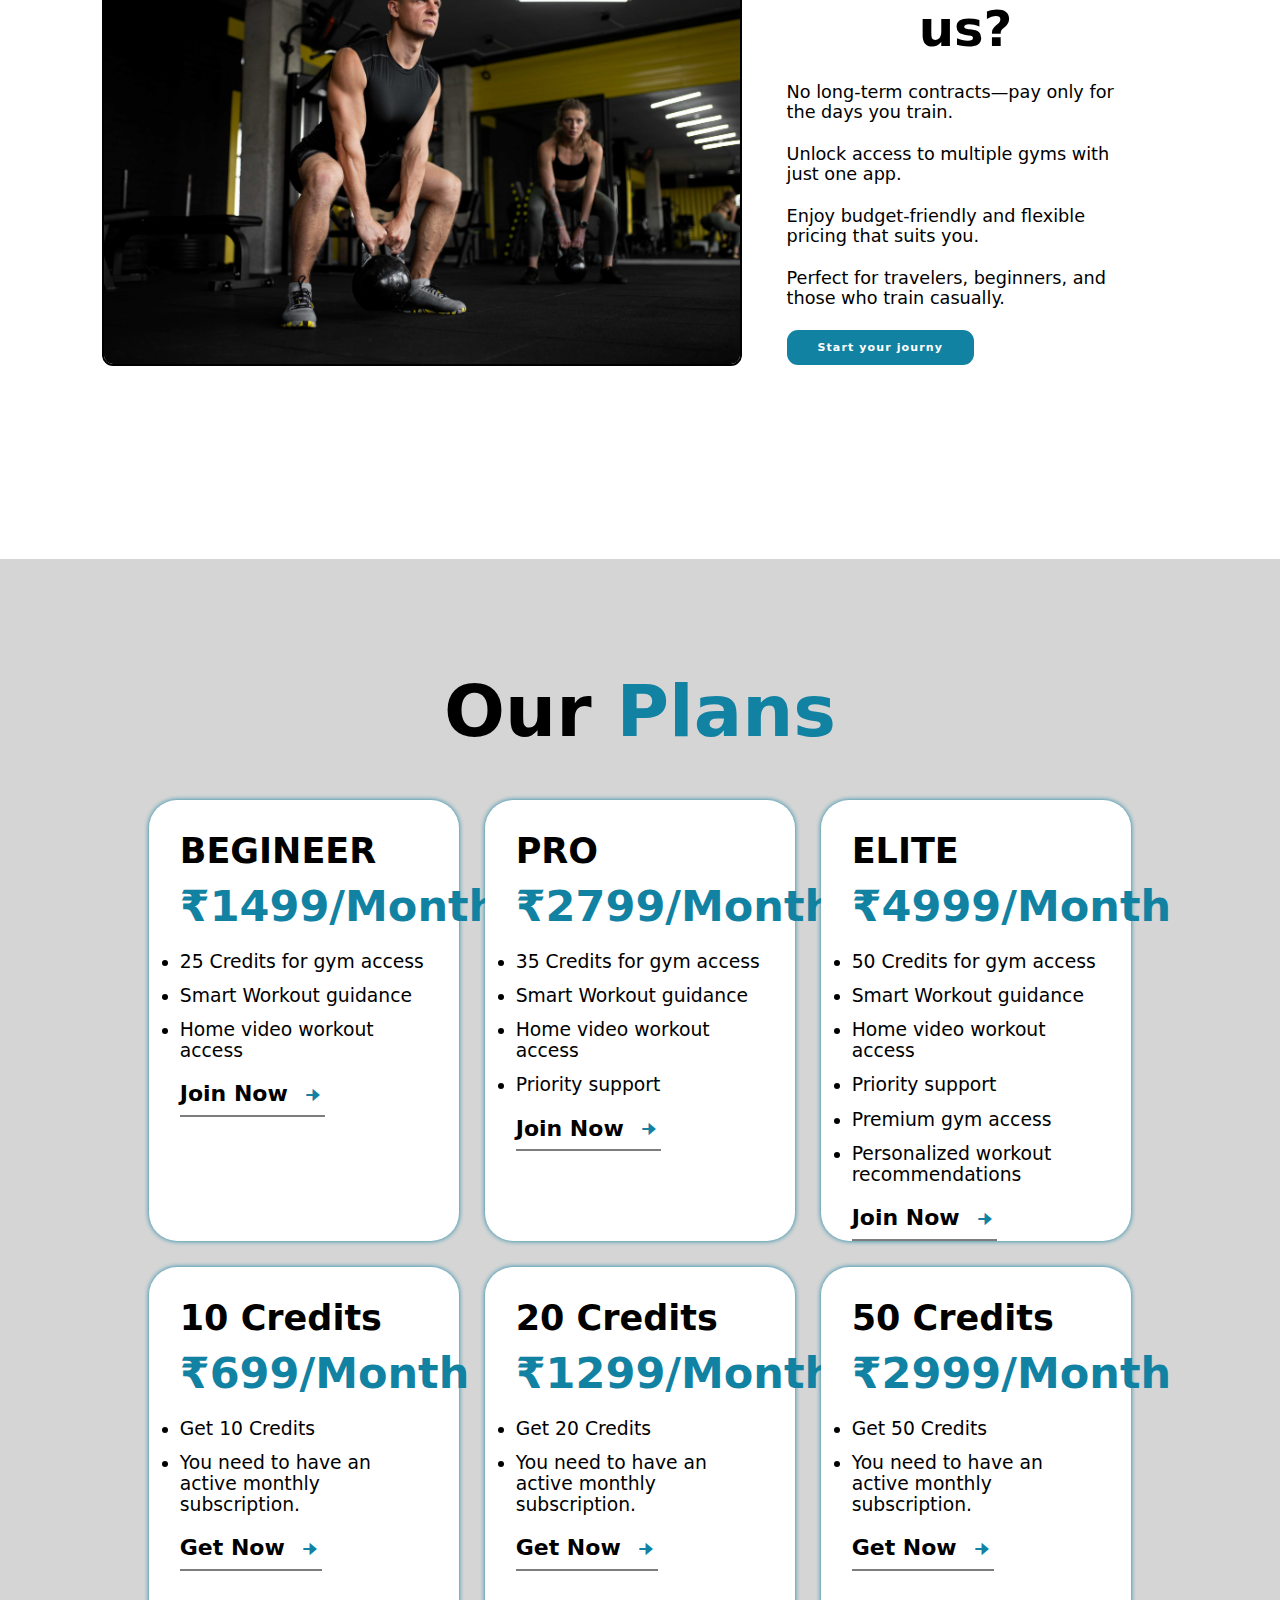
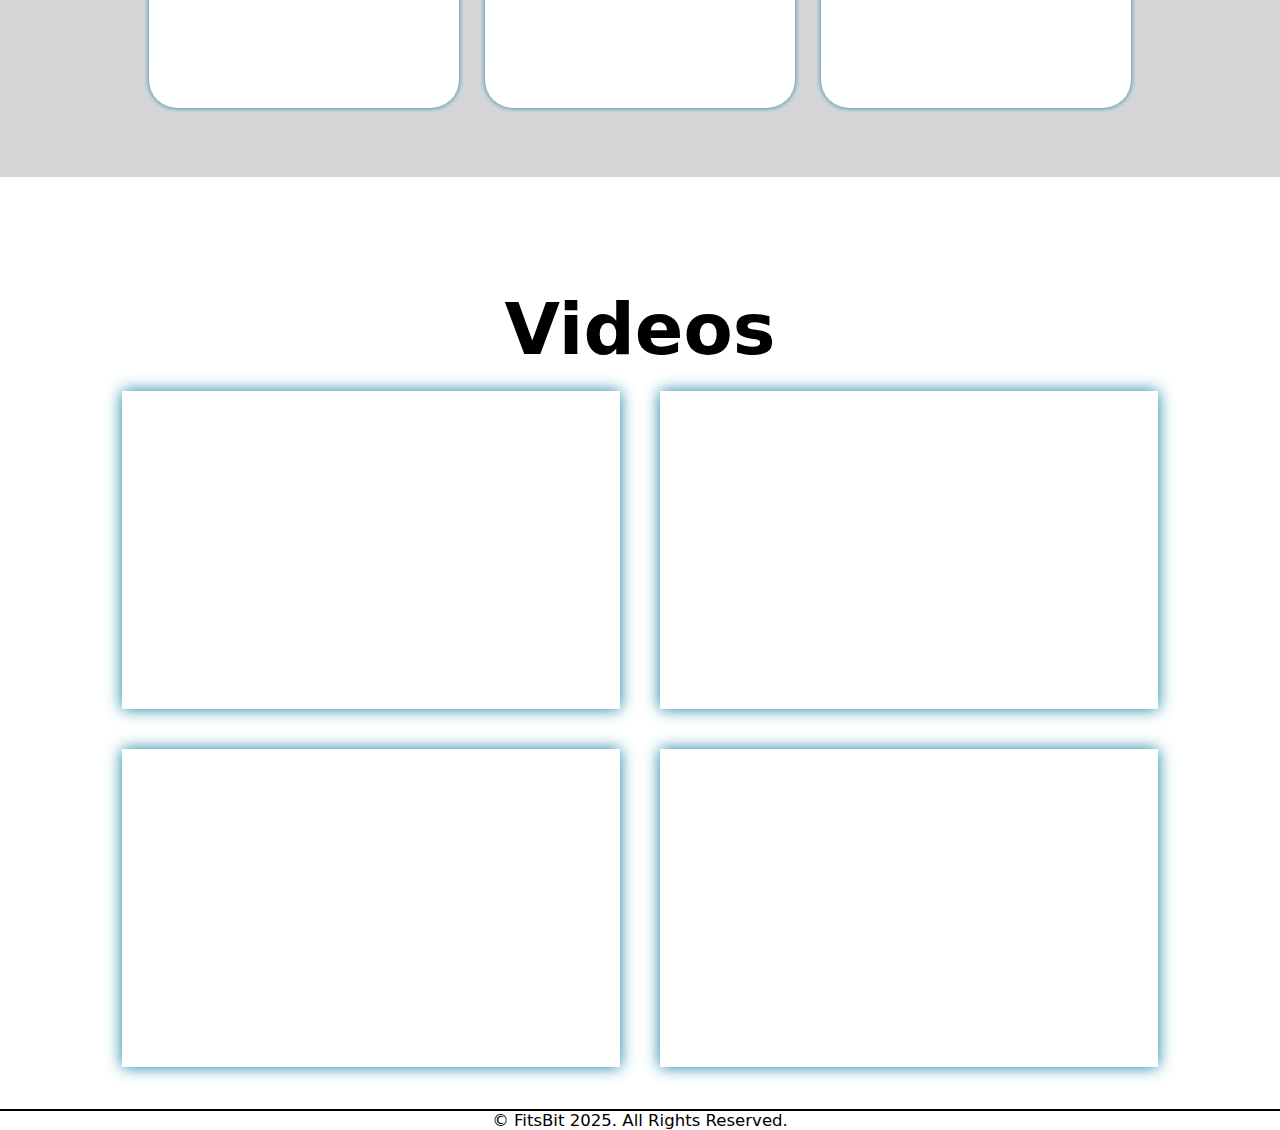
==== commit be6ccc9d: "Update index.html" ====
--- a/index.html
+++ b/index.html
@@ -14,7 +14,7 @@
     <!-- Header Code -->
 
     <header>
-        <a href="#home" class="logo">Fits<span>Bit</span></a>
+        <a href="#home" class="logo">Fits<span>Bit</span><p id="mobile-gym">The mobile gym</p></a>
 
         <div class='bx bx-menu' id="menu-icon"></div>
 
@@ -49,7 +49,7 @@
         </div>
 
         <div class="home-img">
-            <img src="/Source-Images/home-subject.png" alt="">
+            <img src="Source-Images/home-subject.png" alt="">
         </div>
 
     </section>
@@ -63,37 +63,37 @@
         <div class="gyms-content">
 
             <div class="row">
-                <img src="/Source-Images/ABS-Fitness.jpg" alt="">
+                <img src="Source-Images/ABS-Fitness.jpg" alt="">
 
                 <h4>ABS Fitness</h4>
             </div>
 
             <div class="row">
-                <img src="/Source-Images/Anytime-fitness.png" alt="">
+                <img src="Source-Images/Anytime-fitness.png" alt="">
 
                 <h4>Anytime Fitness</h4>
             </div>
 
             <div class="row">
-                <img src="/Source-Images/Body-Lab.jpeg" alt="">
+                <img src="Source-Images/Body-Lab.jpeg" alt="">
 
                 <h4>Body Lab</h4>
             </div>
 
             <div class="row">
-                <img src="/Source-Images/Golds-gym.jpeg" alt="">
+                <img src="Source-Images/Golds-gym.jpeg" alt="">
 
                 <h4>Golds Gym</h4>
             </div>
 
             <div class="row">
-                <img src="/Source-Images/talwalkers.png" alt="">
+                <img src="Source-Images/talwalkers.png" alt="">
 
                 <h4>Talwalkers</h4>
             </div>
 
             <div class="row">
-                <img src="/Source-Images/The-sweat-arena.png" alt="">
+                <img src="Source-Images/The-sweat-arena.png" alt="">
 
                 <h4>The Sweat Arena</h4>
             </div>
@@ -111,7 +111,7 @@
 
     <section class="about" id="about">
         <div class="about-img">
-            <img src="/Source-Images/About-Us.jpg" alt="">
+            <img src="Source-Images/About-Us.jpg" alt="">
         </div>
 
         <div class="about-content">
--- a/style.css
+++ b/style.css
@@ -48,7 +48,9 @@
     backdrop-filter: blur(10px);
     transition: all 0.5s ease;
 }
-
+#mobile-gym {
+    font-size: 20px;
+}
 .logo {
     font-size: 3rem;
     color: var(--text-color);
